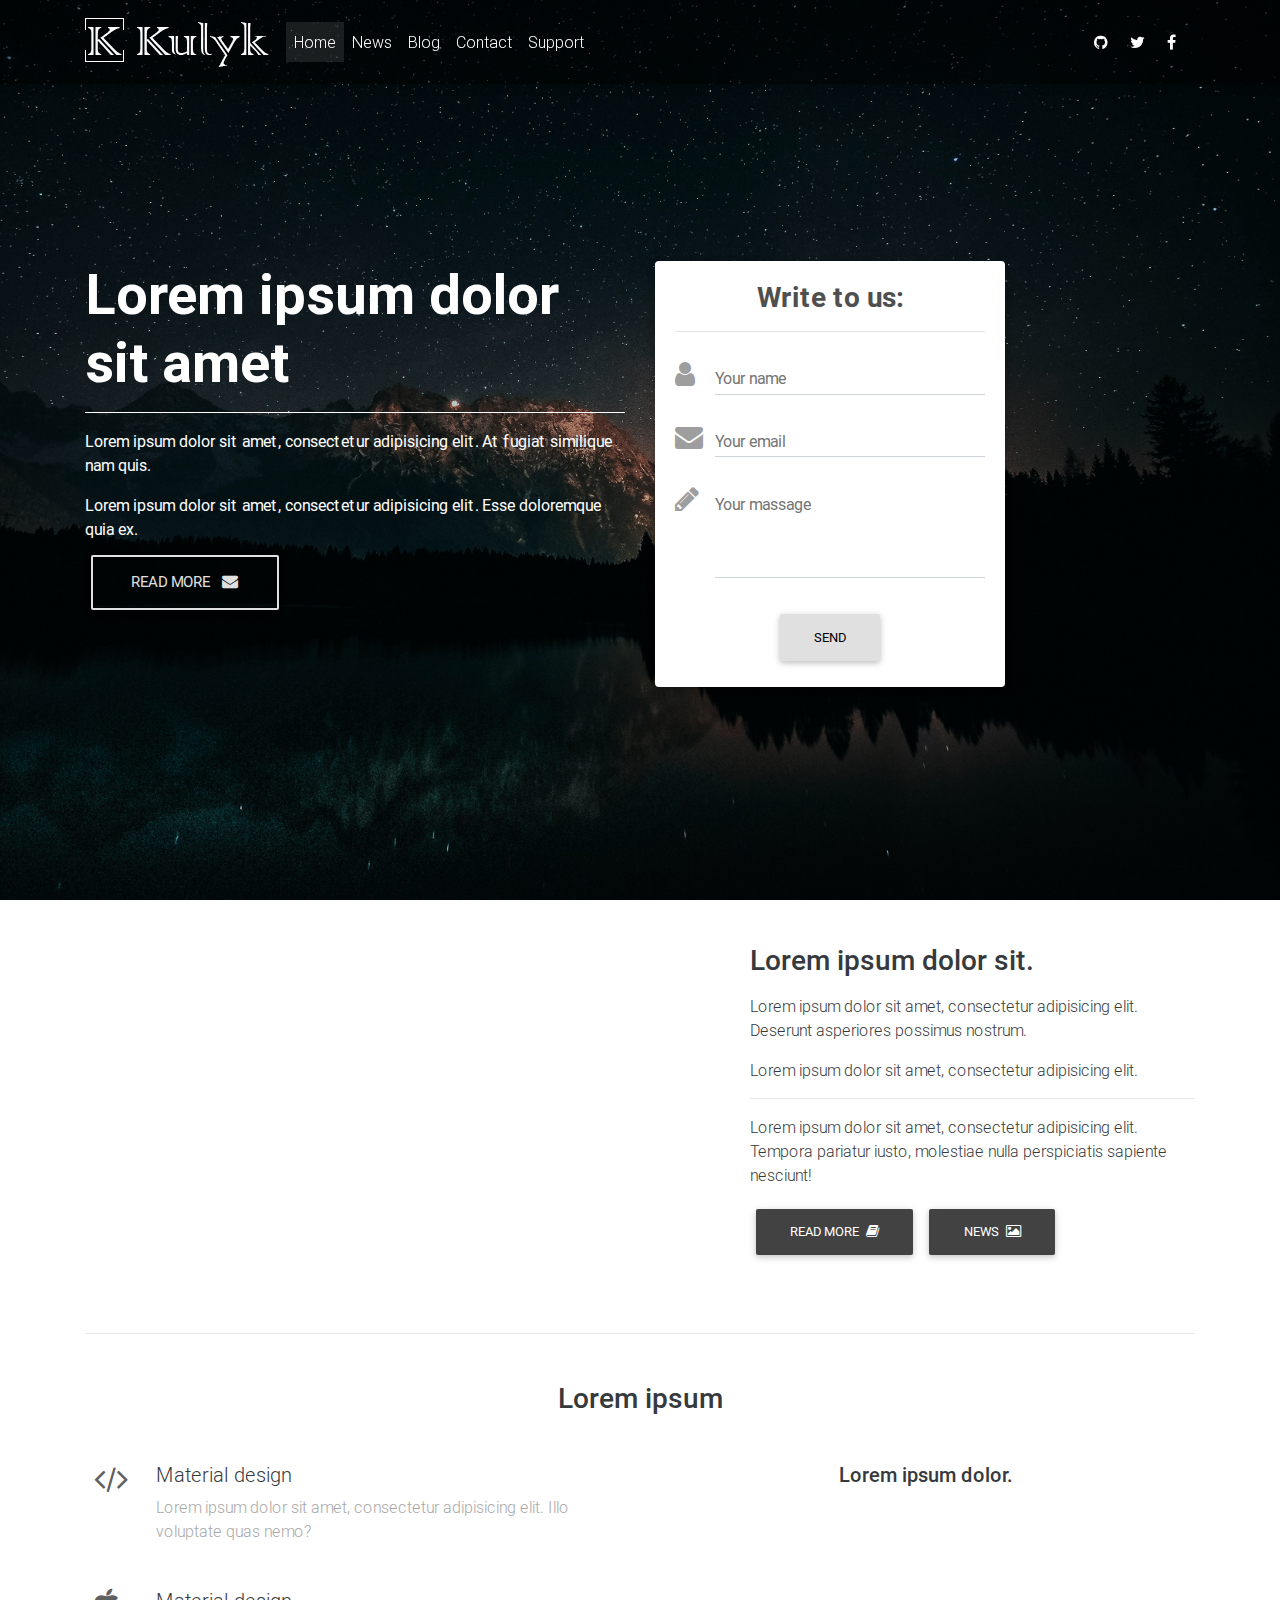
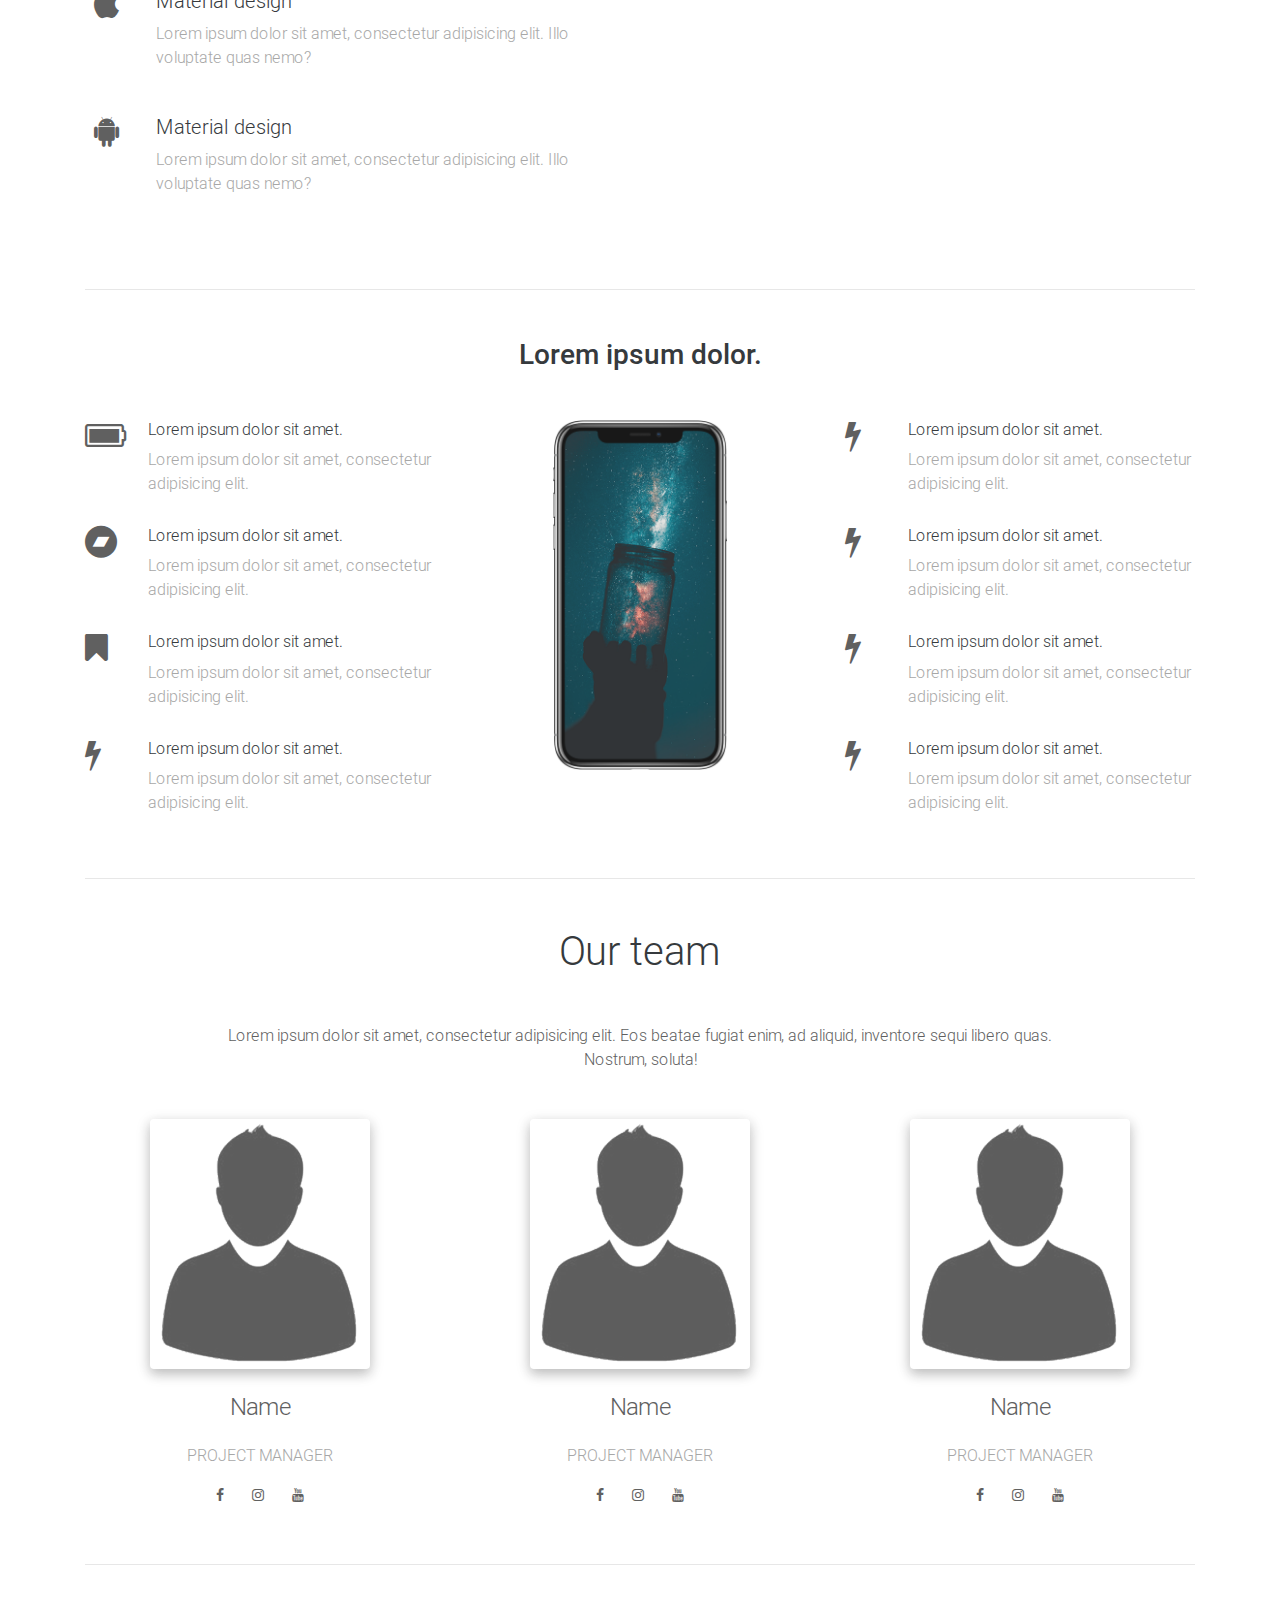
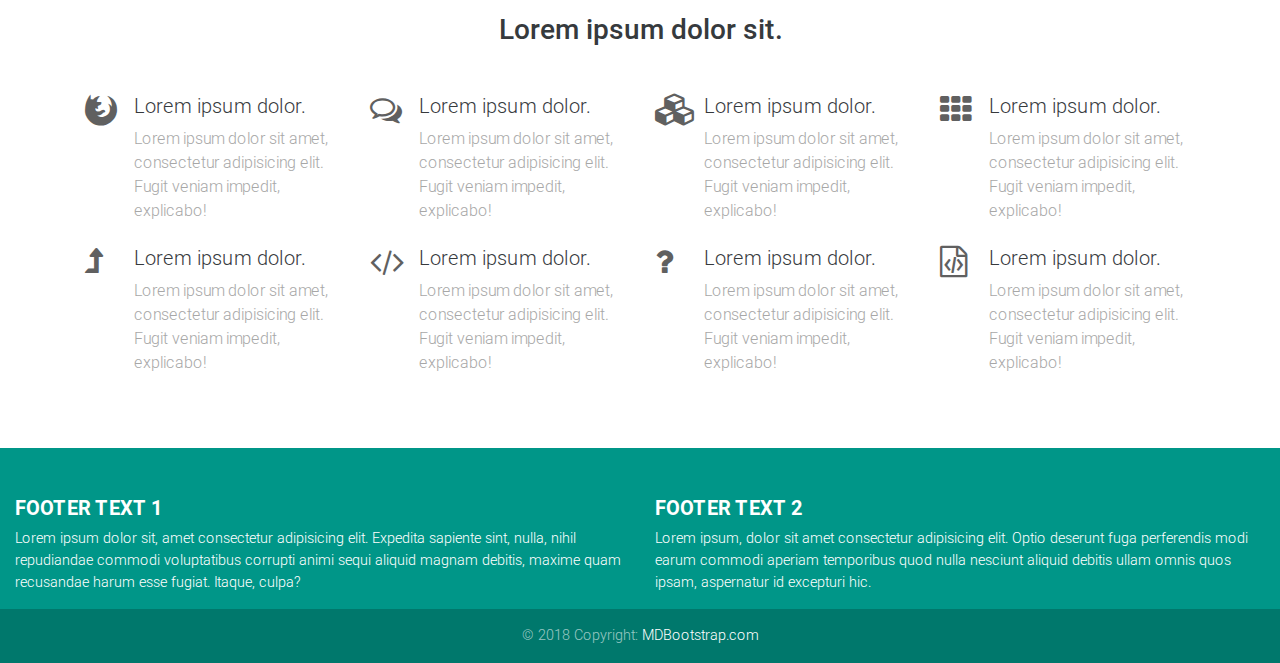
==== docs/index.html @ 8a0e6173 "Update index.html" ====
<!DOCTYPE html>
<html lang="en">

<head>
    <meta charset="utf-8">
    <meta name="viewport" content="width=device-width, initial-scale=1, shrink-to-fit=no">
    <meta http-equiv="x-ua-compatible" content="ie=edge">
    <title>Material Design Bootstrap</title>
    <!-- Font Awesome -->
    <link rel="stylesheet" href="https://maxcdn.bootstrapcdn.com/font-awesome/4.7.0/css/font-awesome.min.css">
    <!-- Bootstrap core CSS -->
    <link href="css/bootstrap.min.css" rel="stylesheet">
    <!-- Material Design Bootstrap -->
    <link href="css/mdb.min.css" rel="stylesheet">
    <!-- Your custom styles (optional) -->
    <link href="css/style.css" rel="stylesheet">
</head>

<body>


<header>
    <nav class="navbar fixed-top navbar-expand-lg navbar-dark scrolling-navbar">
        <div class="container">
            <a href="" class="navbar-brand"><img src="img/kulyksmoll-while.png" alt=""></a>
            <button class="navbar-toggler" type="button" data-toggle="collapse" data-target="#navbarContent"
                    aria-controls="navbarContent" aria-expanded="false" aria-label="Toggle navigation">

                <span class="navbar-toggler-icon"></span>
            </button>

            <div class="collapse navbar-collapse" id="navbarContent">
                <ul class="navbar-nav mr-auto">
                    <li class="nav-item active">
                        <a class="nav-link">Home</a>
                    </li>
                    <li class="nav-item">
                        <a class="nav-link">News</a>
                    </li>
                    <li class="nav-item">
                        <a class="nav-link">Blog</a>
                    </li>
                    <li class="nav-item">
                        <a class="nav-link">Contact</a>
                    </li>
                    <li class="nav-item">
                        <a class="nav-link">Support</a>
                    </li>
                </ul>

                <ul class="navbar-nav nav-flex-icons">
                    <li class="nav-item">
                        <a class="nav-link">
                            <i class="fa fa-github"></i>
                        </a>
                    </li>
                    <li class="nav-item">
                        <a class="nav-link">
                            <i class="fa fa-twitter"></i>
                        </a>
                    </li>
                    <li class="nav-item">
                        <a class="nav-link">
                            <i class="fa fa-facebook mr-2"></i>
                        </a>
                    </li>
                </ul>
            </div>
        </div>
    </nav>

    <div class="view full-page-intro">
        <div class="mask  rgba-black-slight d-flex align-items-center justify-content-center h-100">
            <div class="container">
                <div class="row fadeIn row mt-5">
                    <div class="col-md-6 mb-6 white-text text-center text-md-left ">
                        <h1 class="display-4 font-weight-bold">Lorem ipsum dolor sit amet</h1>
                        <hr class="hr-light">
                        <p><strong>Lorem ipsum dolor sit amet, consectetur adipisicing elit. At fugiat similique nam
                            quis.</strong></p>
                        <p class="mb-2 d-none d-md-block">
                            <strong>Lorem ipsum dolor sit amet, consectetur adipisicing elit. Esse doloremque quia
                                ex.</strong>
                        </p>
                        <a class="btn btn-outline-light btn-lg">Read More <i class="fa fa-envelope ml-2"></i></a>
                    </div>
                        <div class="col-md-6 col-xl-4 mb-6">
                            <div class="card">
                                <div class="card-body">
                                    <form>
                                        <h3 class="dark-grey-text text-center"><strong>Write to us:</strong></h3>
                                        <hr>
                                        <div class="md-form">
                                            <i class="fa fa-user prefix grey-text"></i>
                                            <input type="text" class="form-control" id="form3">
                                            <label for="form3">Your name</label>
                                        </div>
                                        <div class="md-form">
                                            <i class="fa fa-envelope prefix grey-text"></i>
                                            <input type="text" class="form-control" id="form2">
                                            <label for="form2">Your email</label>
                                        </div>
                                        <div class="md-form">
                                            <i class="fa fa-pencil prefix grey-text"></i>
                                            <textarea type="text" class="md-textarea" id="form1"></textarea>
                                            <label for="form1">Your massage</label>
                                        </div>
                                        <div class="text-center">
                                            <button class="btn btn-light btm-md">Send</button>
                                        </div>
                                    </form>
                                </div>
                            </div>
                       </div>                  
                </div>
            </div>
        </div>
    </div>
</header>
<div class="header-pading"></div>
<main>
    <div class="container">
        <section class="mt-8 pt-4 wow fadeIn ">
            <div class="row">
                <div class="col-md-7 mb-4">
                    <img src="img/1.jpg" alt="" class="img-fluid z-depth-1-half">
                </div>

                <div class="col-md-5 mb-4">
                    <h3 class="h3 mb-3">Lorem ipsum dolor sit.</h3>
                    <p>Lorem ipsum dolor sit amet, consectetur adipisicing elit. Deserunt asperiores possimus
                        nostrum.</p>
                    <p>Lorem ipsum dolor sit amet, consectetur adipisicing elit.</p>
                    <hr>
                    <p>Lorem ipsum dolor sit amet, consectetur adipisicing elit. Tempora pariatur iusto, molestiae nulla
                        perspiciatis sapiente nesciunt!</p>
                    <a href="" class="btn btn-elegant btm-md">Read more <i class="fa fa-book ml-1"></i></a>
                    <a href="" class="btn btn-elegant btm-md">News <i class="fa fa-image ml-1"></i></a></div>
            </div>
        </section>
        <hr class="my-5">
        <sections>
            <h3 class="h3 text-center mb-5 ">Lorem ipsum</h3>
            <div class="row wow radeIn">
                <div class="col-lg-6 col-md-12 px-4">
                    <div class="row">
                        <div class="col-1 mr-3">
                            <i class="fa fa-code fa-2x dark-grey-text"></i>
                        </div>
                        <div class="col-10">
                            <h5 class="feature-title">Material design</h5>
                            <p class="grey-text">Lorem ipsum dolor sit amet, consectetur adipisicing elit. Illo
                                voluptate quas nemo?</p>
                        </div>
                    </div>
                    <div id="m-design"></div>
                    <div class="row">
                        <div class="col-1 mr-3">
                            <i class="fa fa-apple fa-2x dark-grey-text"></i>
                        </div>
                        <div class="col-10">
                            <h5 class="feature-title">Material design</h5>
                            <p class="grey-text">Lorem ipsum dolor sit amet, consectetur adipisicing elit. Illo
                                voluptate quas nemo?</p>
                        </div>
                    </div>
                    <div id="m-design"></div>
                    <div class="row">
                        <div class="col-1 mr-3">
                            <i class="fa fa-android fa-2x dark-grey-text"></i>
                        </div>
                        <div class="col-10">
                            <h5 class="feature-title">Material design</h5>
                            <p class="grey-text">Lorem ipsum dolor sit amet, consectetur adipisicing elit. Illo
                                voluptate quas nemo?</p>
                        </div>
                    </div>
                    <div id="m-design"></div>
                </div>
                <div class="col-lg-6 col-md-12">
                    <p class="h5 text-center mb-4">Lorem ipsum dolor.</p>
                    <div class="embed-responsive embed-responsive-16by9">
                        <iframe src="https://www.youtube.com/watch?v=WXbqs9IfR5Y" frameborder="0"
                                class="embed-responsive-item" allowfullscreen></iframe>
                    </div>
                </div>
            </div>
        </sections>
        <hr class="my-5">
        <sections>
            <h2 class="my-5 h3 text-center">Lorem ipsum dolor.</h2>
            <div class="row features-small mb-5 mt-3 wow fadeIn">
                <div class="col-md-4">
                    <div class="row">
                        <div class="col-2"><i class="fa fa-battery-full fa-2x dark-grey-text"></i></div>
                        <div class="col-10">
                            <h6 feature-title>Lorem ipsum dolor sit amet.</h6>
                            <p class="grey-text">Lorem ipsum dolor sit amet, consectetur adipisicing elit.</p>
                        </div>
                    </div>
                    <div class="heigth-15"></div>
                    <div class="row">
                        <div class="col-2"><i class="fa fa-bandcamp fa-2x dark-grey-text"></i></div>
                        <div class="col-10">
                            <h6 feature-title>Lorem ipsum dolor sit amet.</h6>
                            <p class="grey-text">Lorem ipsum dolor sit amet, consectetur adipisicing elit.</p>
                        </div>
                    </div>
                    <div class="heigth-15"></div>
                    <div class="row">
                        <div class="col-2"><i class="fa fa-bookmark fa-2x dark-grey-text"></i></div>
                        <div class="col-10">
                            <h6 feature-title>Lorem ipsum dolor sit amet.</h6>
                            <p class="grey-text">Lorem ipsum dolor sit amet, consectetur adipisicing elit.</p>
                        </div>
                    </div>
                    <div class="heigth-15"></div>
                    <div class="row">
                        <div class="col-2"><i class="fa fa-bolt fa-2x dark-grey-text"></i></div>
                        <div class="col-10">
                            <h6 feature-title>Lorem ipsum dolor sit amet.</h6>
                            <p class="grey-text">Lorem ipsum dolor sit amet, consectetur adipisicing elit.</p>
                        </div>
                    </div>
                </div>
                <div class="col-md-4 flex-center">
                    <img src="img/IPhone_X.png" alt="" class="img-fluid z-depth-0">
                </div>
                <div class="col-md-4">
                    <div class="row">
                        <div class="col-2"><i class="fa fa-bolt fa-2x dark-grey-text"></i></div>
                        <div class="col-10">
                            <h6 feature-title>Lorem ipsum dolor sit amet.</h6>
                            <p class="grey-text">Lorem ipsum dolor sit amet, consectetur adipisicing elit.</p>
                        </div>
                    </div>
                    <div class="heigth-15"></div>
                    <div class="row">
                        <div class="col-2"><i class="fa fa-bolt fa-2x dark-grey-text"></i></div>
                        <div class="col-10">
                            <h6 feature-title>Lorem ipsum dolor sit amet.</h6>
                            <p class="grey-text">Lorem ipsum dolor sit amet, consectetur adipisicing elit.</p>
                        </div>
                    </div>
                    <div class="heigth-15"></div>
                    <div class="row">
                        <div class="col-2"><i class="fa fa-bolt fa-2x dark-grey-text"></i></div>
                        <div class="col-10">
                            <h6 feature-title>Lorem ipsum dolor sit amet.</h6>
                            <p class="grey-text">Lorem ipsum dolor sit amet, consectetur adipisicing elit.</p>
                        </div>
                    </div>
                    <div class="heigth-15"></div>
                    <div class="row">
                        <div class="col-2"><i class="fa fa-bolt fa-2x dark-grey-text"></i></div>
                        <div class="col-10">
                            <h6 feature-title>Lorem ipsum dolor sit amet.</h6>
                            <p class="grey-text">Lorem ipsum dolor sit amet, consectetur adipisicing elit.</p>
                        </div>
                    </div>
                </div>
            </div>
        </sections>
        <hr class="my-5">
        <section class="team-section text-center mb-5">
            <h2 class="h1-responsive font-weigth-bold my-5">Our team</h2>
            <p class="dark-grey-text w-responsive mx-auto mb-5">Lorem ipsum dolor sit amet, consectetur adipisicing
                elit. Eos beatae fugiat enim, ad aliquid, inventore sequi libero quas. Nostrum, soluta!</p>
            <div class="row text-center">
                <div class="col-md-4">
                    <div class="avatar mx-auto">
                        <img src="img/space.png" alt="" class="rounded z-depth-1-half">
                    </div>
                    <h4 class="font-weigth-bold dark-grey-text my-4">Name</h4>
                    <h6 class="text-uppercase grey-text mb-3">Project manager</h6>
                    <a href="#" class="btn-floating btn-sm mx-1 mb-0 btb-fb dark-grey-text" type="button">
                        <i class="fa fa-facebook"></i>
                    </a>
                    <a href="#" class="btn-floating btn-sm mx-1 mb-0 btb-fb dark-grey-text" type="button">
                        <i class="fa fa-instagram"></i>
                    </a>
                    <a href="#" class="btn-floating btn-sm mx-1 mb-0 btb-fb dark-grey-text" type="button">
                        <i class="fa fa-youtube"></i>
                    </a>
                </div>
                <div class="col-md-4">
                    <div class="avatar mx-auto">
                        <img src="img/space.png" alt="" class="rounded z-depth-1-half">
                    </div>
                    <h4 class="font-weigth-bold dark-grey-text my-4">Name</h4>
                    <h6 class="text-uppercase grey-text mb-3">Project manager</h6>
                    <a href="#" class="btn-floating btn-sm mx-1 mb-0 btb-fb dark-grey-text" type="button">
                        <i class="fa fa-facebook"></i>
                    </a>
                    <a href="#" class="btn-floating btn-sm mx-1 mb-0 btb-fb dark-grey-text" type="button">
                        <i class="fa fa-instagram"></i>
                    </a>
                    <a href="#" class="btn-floating btn-sm mx-1 mb-0 btb-fb dark-grey-text" type="button">
                        <i class="fa fa-youtube"></i>
                    </a>
                </div>
                <div class="col-md-4">
                    <div class="avatar mx-auto">
                        <img src="img/space.png" alt="" class="rounded z-depth-1-half">
                    </div>
                    <h4 class="font-weigth-bold dark-grey-text my-4">Name</h4>
                    <h6 class="text-uppercase grey-text mb-3">Project manager</h6>
                    <a href="#" class="btn-floating btn-sm mx-1 mb-0 btb-fb dark-grey-text" type="button">
                        <i class="fa fa-facebook"></i>
                    </a>
                    <a href="#" class="btn-floating btn-sm mx-1 mb-0 btb-fb dark-grey-text" type="button">
                        <i class="fa fa-instagram"></i>
                    </a>
                    <a href="#" class="btn-floating btn-sm mx-1 mb-0 btb-fb dark-grey-text" type="button">
                        <i class="fa fa-youtube"></i>
                    </a>
                </div>
            </div>
        </section>
        <hr class="my-5">
        <section>
            <h2 class="my-5 h3 text-center">Lorem ipsum dolor sit.</h2>
            <div class="row features-small mt-5 wow fadeIn">
                <div class="col-xl-3 col-lg-6">
                    <div class="row">
                        <div class="col-2">
                            <i class="fa fa-firefox fa-2x mb-1 dark-grey-text"></i>
                        </div>
                        <div class="col-10 mb-2 pl-3">
                            <h5 class="features-title font-bold mb-1">Lorem ipsum dolor.</h5>
                            <p class="grey-text mt-2">Lorem ipsum dolor sit amet, consectetur adipisicing elit. Fugit
                                veniam impedit, explicabo!</p>
                        </div>
                    </div>
                </div>
                <div class="col-xl-3 col-lg-6">
                    <div class="row">
                        <div class="col-2">
                            <i class="fa fa-comments-o fa-2x mb-1 dark-grey-text"></i>
                        </div>
                        <div class="col-10 mb-2 pl-3">
                            <h5 class="features-title font-bold mb-1">Lorem ipsum dolor.</h5>
                            <p class="grey-text mt-2">Lorem ipsum dolor sit amet, consectetur adipisicing elit. Fugit
                                veniam impedit, explicabo!</p>
                        </div>
                    </div>
                </div>
                <div class="col-xl-3 col-lg-6">
                    <div class="row">
                        <div class="col-2">
                            <i class="fa fa-cubes fa-2x mb-1 dark-grey-text"></i>
                        </div>
                        <div class="col-10 mb-2 pl-3">
                            <h5 class="features-title font-bold mb-1">Lorem ipsum dolor.</h5>
                            <p class="grey-text mt-2">Lorem ipsum dolor sit amet, consectetur adipisicing elit. Fugit
                                veniam impedit, explicabo!</p>
                        </div>
                    </div>
                </div>
                <div class="col-xl-3 col-lg-6">
                    <div class="row">
                        <div class="col-2">
                            <i class="fa fa-th fa-2x mb-1 dark-grey-text"></i>
                        </div>
                        <div class="col-10 mb-2 pl-3">
                            <h5 class="features-title font-bold mb-1">Lorem ipsum dolor.</h5>
                            <p class="grey-text mt-2">Lorem ipsum dolor sit amet, consectetur adipisicing elit. Fugit
                                veniam impedit, explicabo!</p>
                        </div>
                    </div>
                </div>
                <div class="col-xl-3 col-lg-6">
                    <div class="row">
                        <div class="col-2">
                            <i class="fa fa-level-up fa-2x mb-1 dark-grey-text"></i>
                        </div>
                        <div class="col-10 mb-2 pl-3">
                            <h5 class="features-title font-bold mb-1">Lorem ipsum dolor.</h5>
                            <p class="grey-text mt-2">Lorem ipsum dolor sit amet, consectetur adipisicing elit. Fugit
                                veniam impedit, explicabo!</p>
                        </div>
                    </div>
                </div>
                <div class="col-xl-3 col-lg-6">
                    <div class="row">
                        <div class="col-2">
                            <i class="fa fa-code fa-2x mb-1 dark-grey-text"></i>
                        </div>
                        <div class="col-10 mb-2 pl-3">
                            <h5 class="features-title font-bold mb-1">Lorem ipsum dolor.</h5>
                            <p class="grey-text mt-2">Lorem ipsum dolor sit amet, consectetur adipisicing elit. Fugit
                                veniam impedit, explicabo!</p>
                        </div>
                    </div>
                </div>
                <div class="col-xl-3 col-lg-6">
                    <div class="row">
                        <div class="col-2">
                            <i class="fa fa-question fa-2x mb-1 dark-grey-text"></i>
                        </div>
                        <div class="col-10 mb-2 pl-3">
                            <h5 class="features-title font-bold mb-1">Lorem ipsum dolor.</h5>
                            <p class="grey-text mt-2">Lorem ipsum dolor sit amet, consectetur adipisicing elit. Fugit
                                veniam impedit, explicabo!</p>
                        </div>
                    </div>
                </div>
                <div class="col-xl-3 col-lg-6">
                    <div class="row">
                        <div class="col-2">
                            <i class="fa fa-file-code-o fa-2x mb-1 dark-grey-text"></i>
                        </div>
                        <div class="col-10 mb-2 pl-3">
                            <h5 class="features-title font-bold mb-1">Lorem ipsum dolor.</h5>
                            <p class="grey-text mt-2">Lorem ipsum dolor sit amet, consectetur adipisicing elit. Fugit
                                veniam impedit, explicabo!</p>
                        </div>
                    </div>
                </div>
            </div>
        </section>
    </div>
</main>
   
<footer class="page-footer font-small teal pt-4">
    <section class="mt-8 pt-4 wow fadeIn ">
    <div class="container-fluid text-center text-md-left">

      <!-- Grid row -->
      <div class="row">

        <!-- Grid column -->
        <div class="col-md-6 mt-md-0 mt-3">

          <!-- Content -->
          <h5 class="text-uppercase font-weight-bold">Footer text 1</h5>
          <p>Lorem ipsum dolor sit, amet consectetur adipisicing elit. Expedita sapiente sint, nulla, nihil repudiandae commodi voluptatibus corrupti animi sequi aliquid magnam debitis, maxime quam recusandae harum esse fugiat. Itaque, culpa?</p>

        </div>
        <!-- Grid column -->

        <hr class="clearfix w-100 d-md-none pb-3">

        <!-- Grid column -->
        <div class="col-md-6 mb-md-0 mb-3">

          <!-- Content -->
          <h5 class="text-uppercase font-weight-bold">Footer text 2</h5>
          <p>Lorem ipsum, dolor sit amet consectetur adipisicing elit. Optio deserunt fuga perferendis modi earum commodi aperiam temporibus quod nulla nesciunt aliquid debitis ullam omnis quos ipsam, aspernatur id excepturi hic.</p>

        </div>
        <!-- Grid column -->

      </div>
      <!-- Grid row -->

    </div>
    <!-- Footer Text -->

    <!-- Copyright -->
    <div class="footer-copyright text-center py-3">© 2018 Copyright:
      <a href="https://mdbootstrap.com/bootstrap-tutorial/"> MDBootstrap.com</a>
    </div>
    <!-- Copyright -->
    </section>
  </footer>
  <!-- Footer -->
    

<!-- SCRIPTS -->
<!-- JQuery -->
<script type="text/javascript" src="js/jquery-3.3.1.min.js"></script>
<!-- Bootstrap tooltips -->
<script type="text/javascript" src="js/popper.min.js"></script>
<!-- Bootstrap core JavaScript -->
<script type="text/javascript" src="js/bootstrap.min.js"></script>
<!-- MDB core JavaScript -->
<script type="text/javascript" src="js/mdb.min.js"></script>
</body>

</html>
---- docs/css/style.css ----
html,
body,
header,
.view {
	height: 100%;
	background: url(../img/bg.jpg) no-repeat center center fixed;
	background-size: cover;
}

main .container {
	background-color: white;
	opacity: 0.9;
	padding-top: 20px;
	padding-bottom: 50px;
}

.img-fluid {
	height: 350px;
}

#m-design {
	margin-bottom: 30px;
}


.navbar {
	background-color: rgba(0, 0, 0, 0.5);
}

.top-nav-collapse {
	background-color: rgba(0, 0, 0, 0.9);
}


@media(max-width: 768px) {

	html,
	body,
	header,
	.view {
		height: 100%;
	}
	
	.full-page-intro {
		height: 1000px;
	}
	
	.header-pading{
		margin-bottom: 250px;
	}
}


.page-footer {
	background-color: rgba(0, 0, 0, 1);
}

.heigth-15{
	height: 15px;
}

.avatar img{
	width: 220px;
	height: 250px;
}
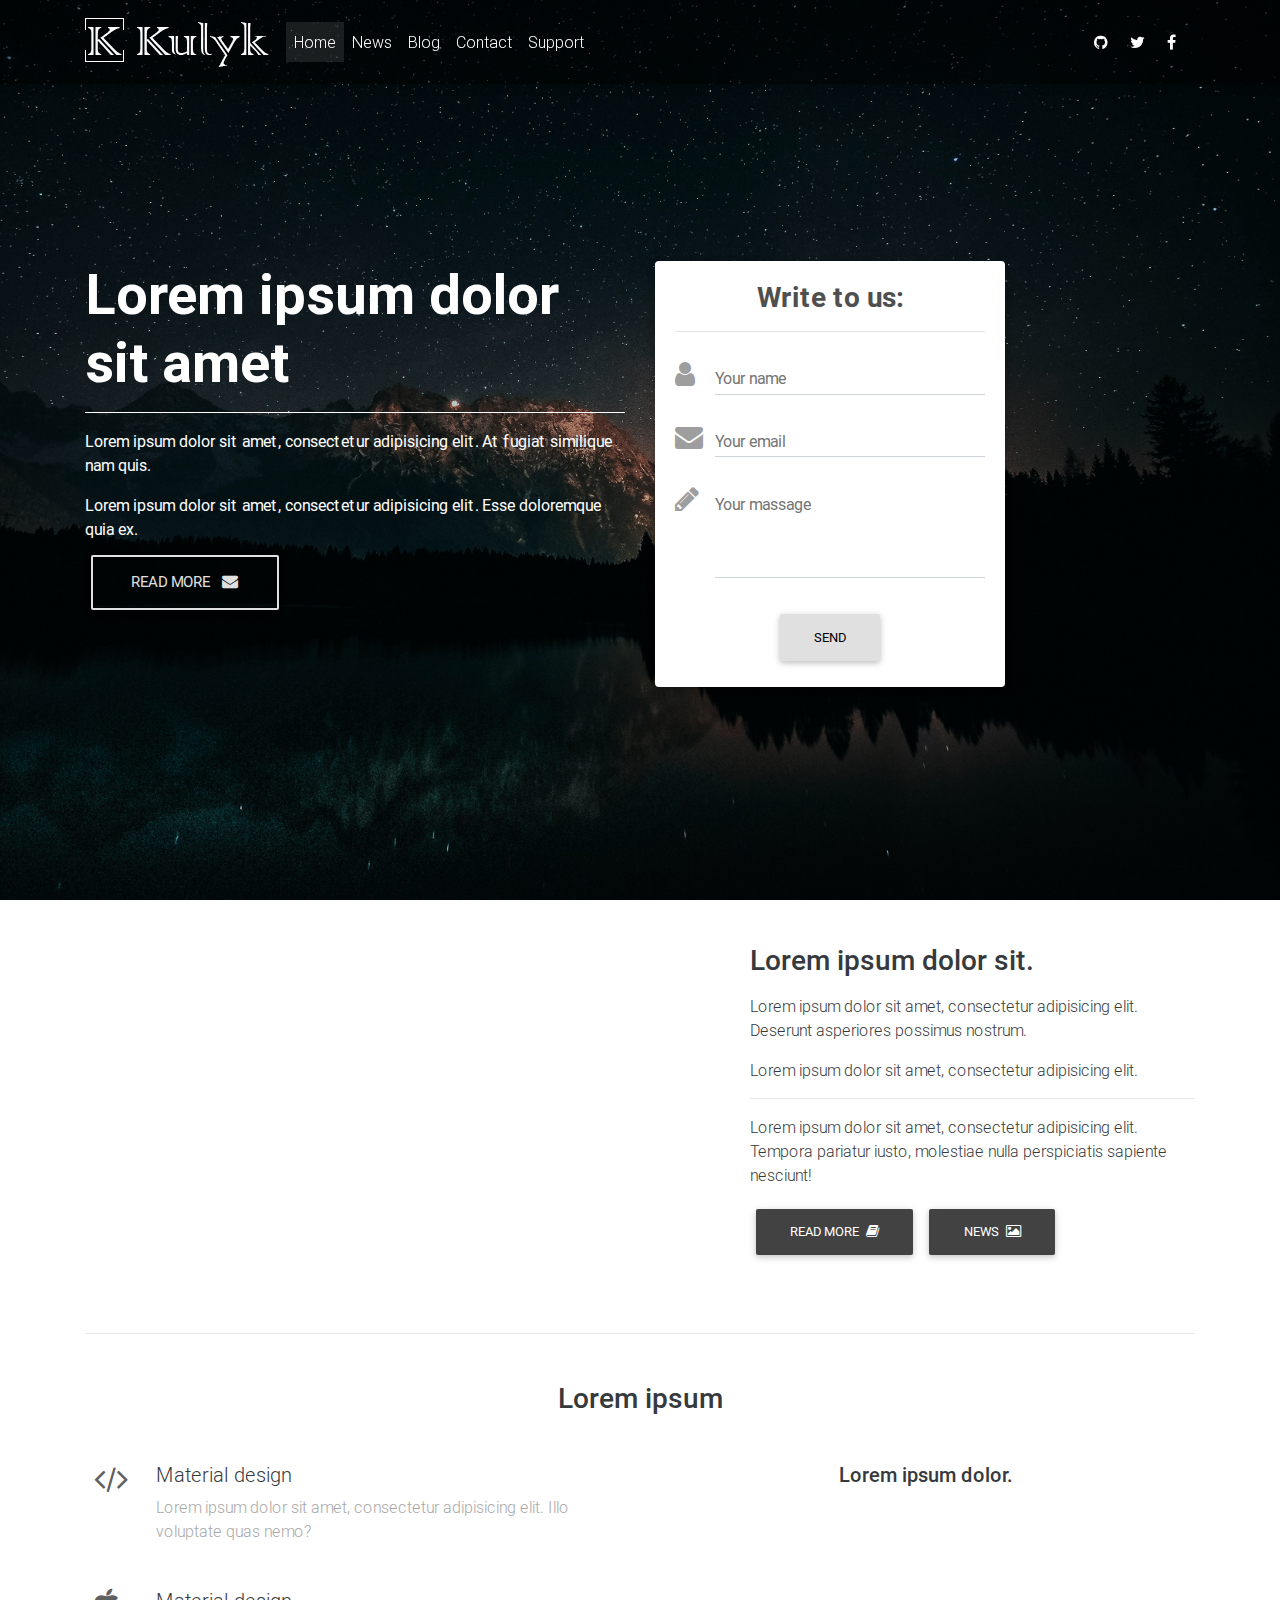
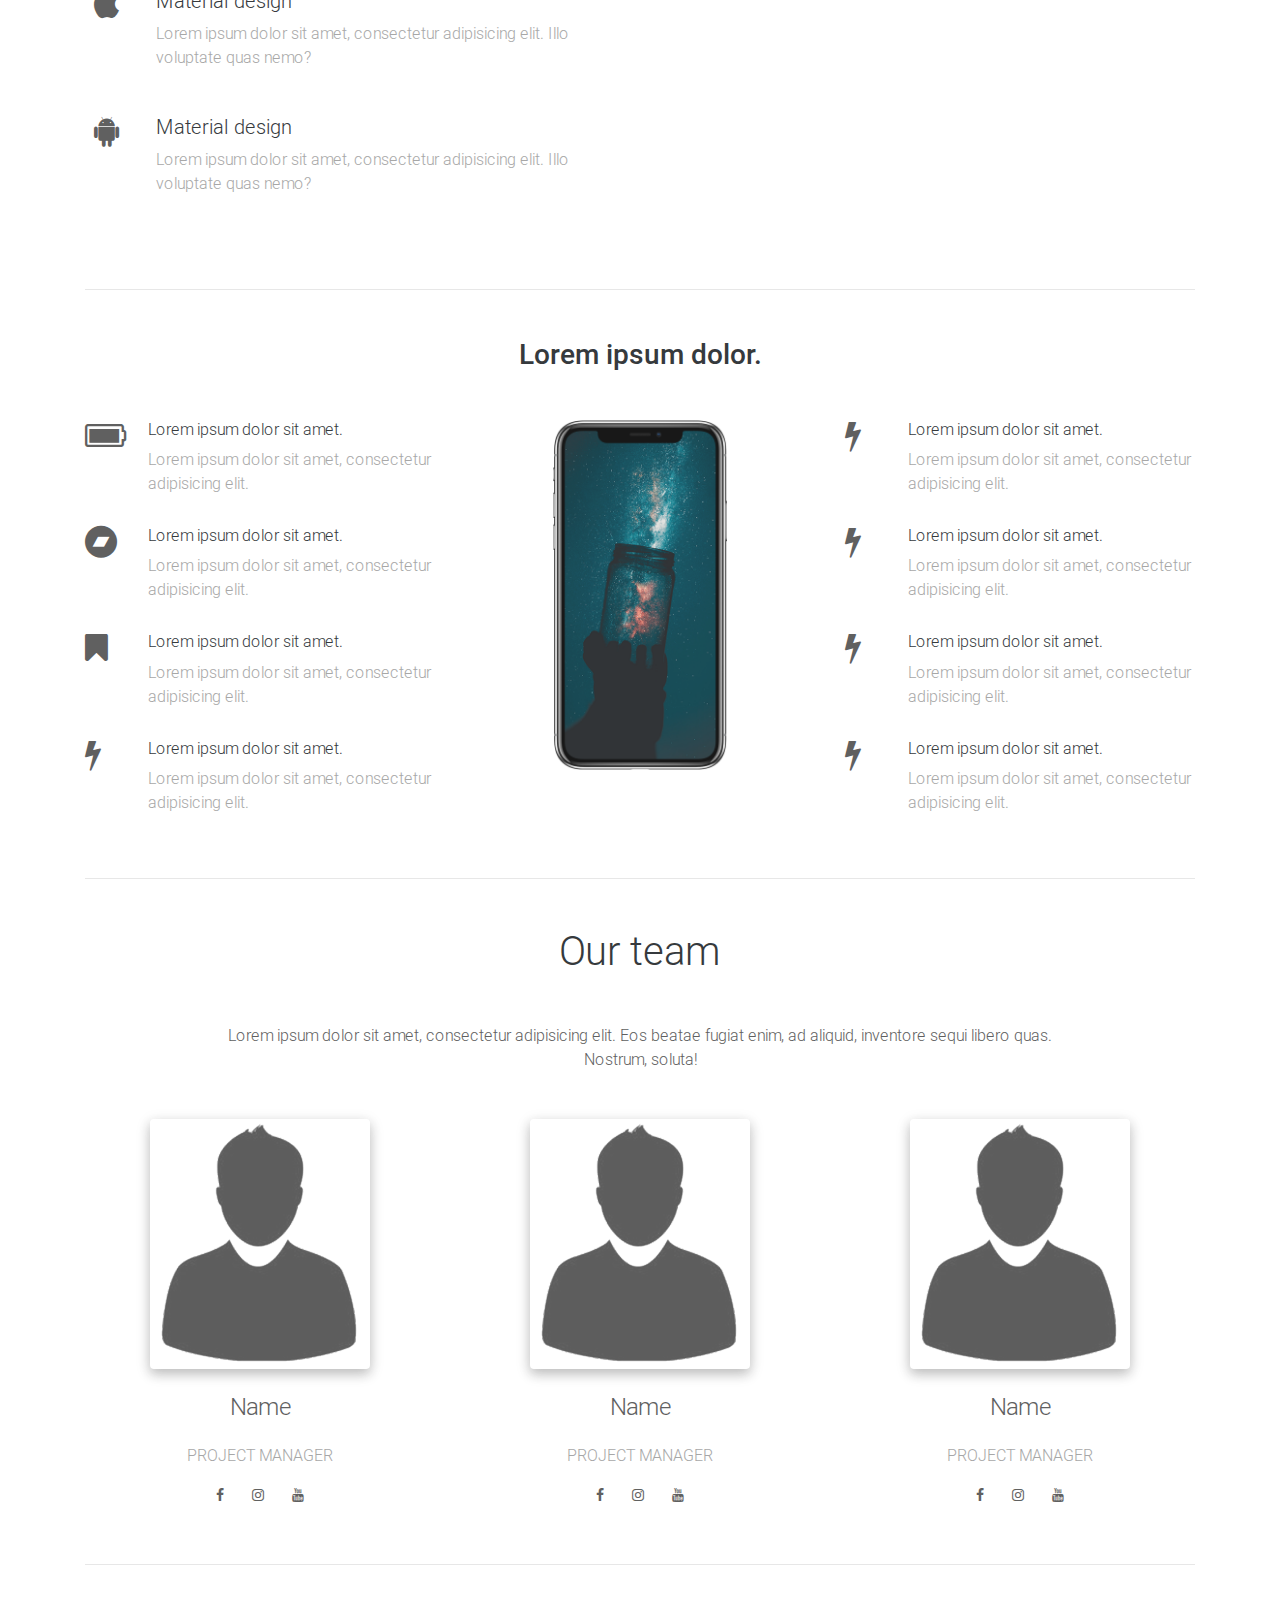
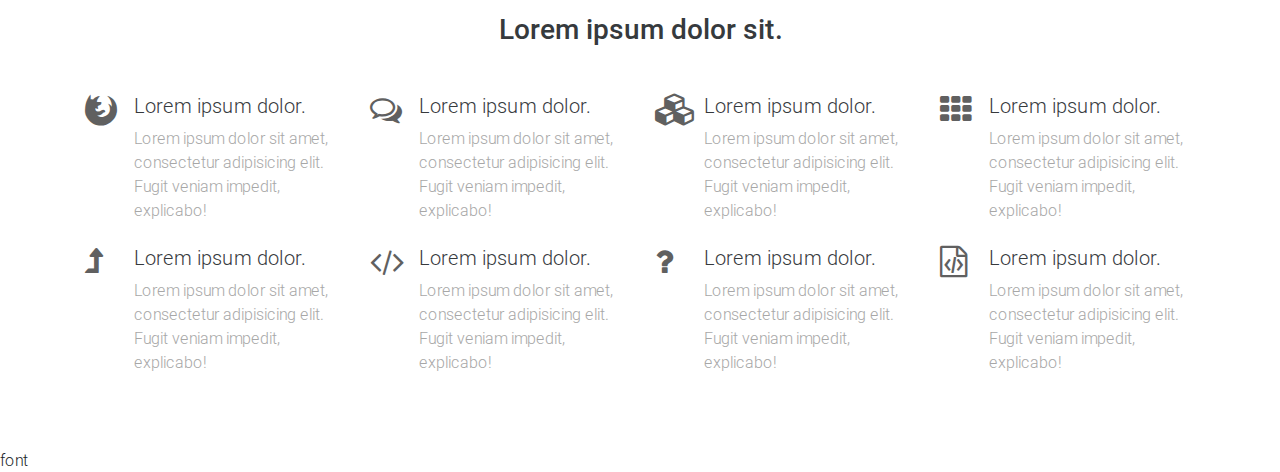
==== commit 0f14d867: "Update index.html" ====
--- a/docs/index.html
+++ b/docs/index.html
@@ -422,49 +422,7 @@
     </div>
 </main>
    
-<footer class="page-footer font-small teal pt-4">
-    <section class="mt-8 pt-4 wow fadeIn ">
-    <div class="container-fluid text-center text-md-left">
-
-      <!-- Grid row -->
-      <div class="row">
-
-        <!-- Grid column -->
-        <div class="col-md-6 mt-md-0 mt-3">
-
-          <!-- Content -->
-          <h5 class="text-uppercase font-weight-bold">Footer text 1</h5>
-          <p>Lorem ipsum dolor sit, amet consectetur adipisicing elit. Expedita sapiente sint, nulla, nihil repudiandae commodi voluptatibus corrupti animi sequi aliquid magnam debitis, maxime quam recusandae harum esse fugiat. Itaque, culpa?</p>
-
-        </div>
-        <!-- Grid column -->
-
-        <hr class="clearfix w-100 d-md-none pb-3">
-
-        <!-- Grid column -->
-        <div class="col-md-6 mb-md-0 mb-3">
-
-          <!-- Content -->
-          <h5 class="text-uppercase font-weight-bold">Footer text 2</h5>
-          <p>Lorem ipsum, dolor sit amet consectetur adipisicing elit. Optio deserunt fuga perferendis modi earum commodi aperiam temporibus quod nulla nesciunt aliquid debitis ullam omnis quos ipsam, aspernatur id excepturi hic.</p>
-
-        </div>
-        <!-- Grid column -->
-
-      </div>
-      <!-- Grid row -->
-
-    </div>
-    <!-- Footer Text -->
-
-    <!-- Copyright -->
-    <div class="footer-copyright text-center py-3">© 2018 Copyright:
-      <a href="https://mdbootstrap.com/bootstrap-tutorial/"> MDBootstrap.com</a>
-    </div>
-    <!-- Copyright -->
-    </section>
-  </footer>
-  <!-- Footer -->
+font
     
 
 <!-- SCRIPTS -->
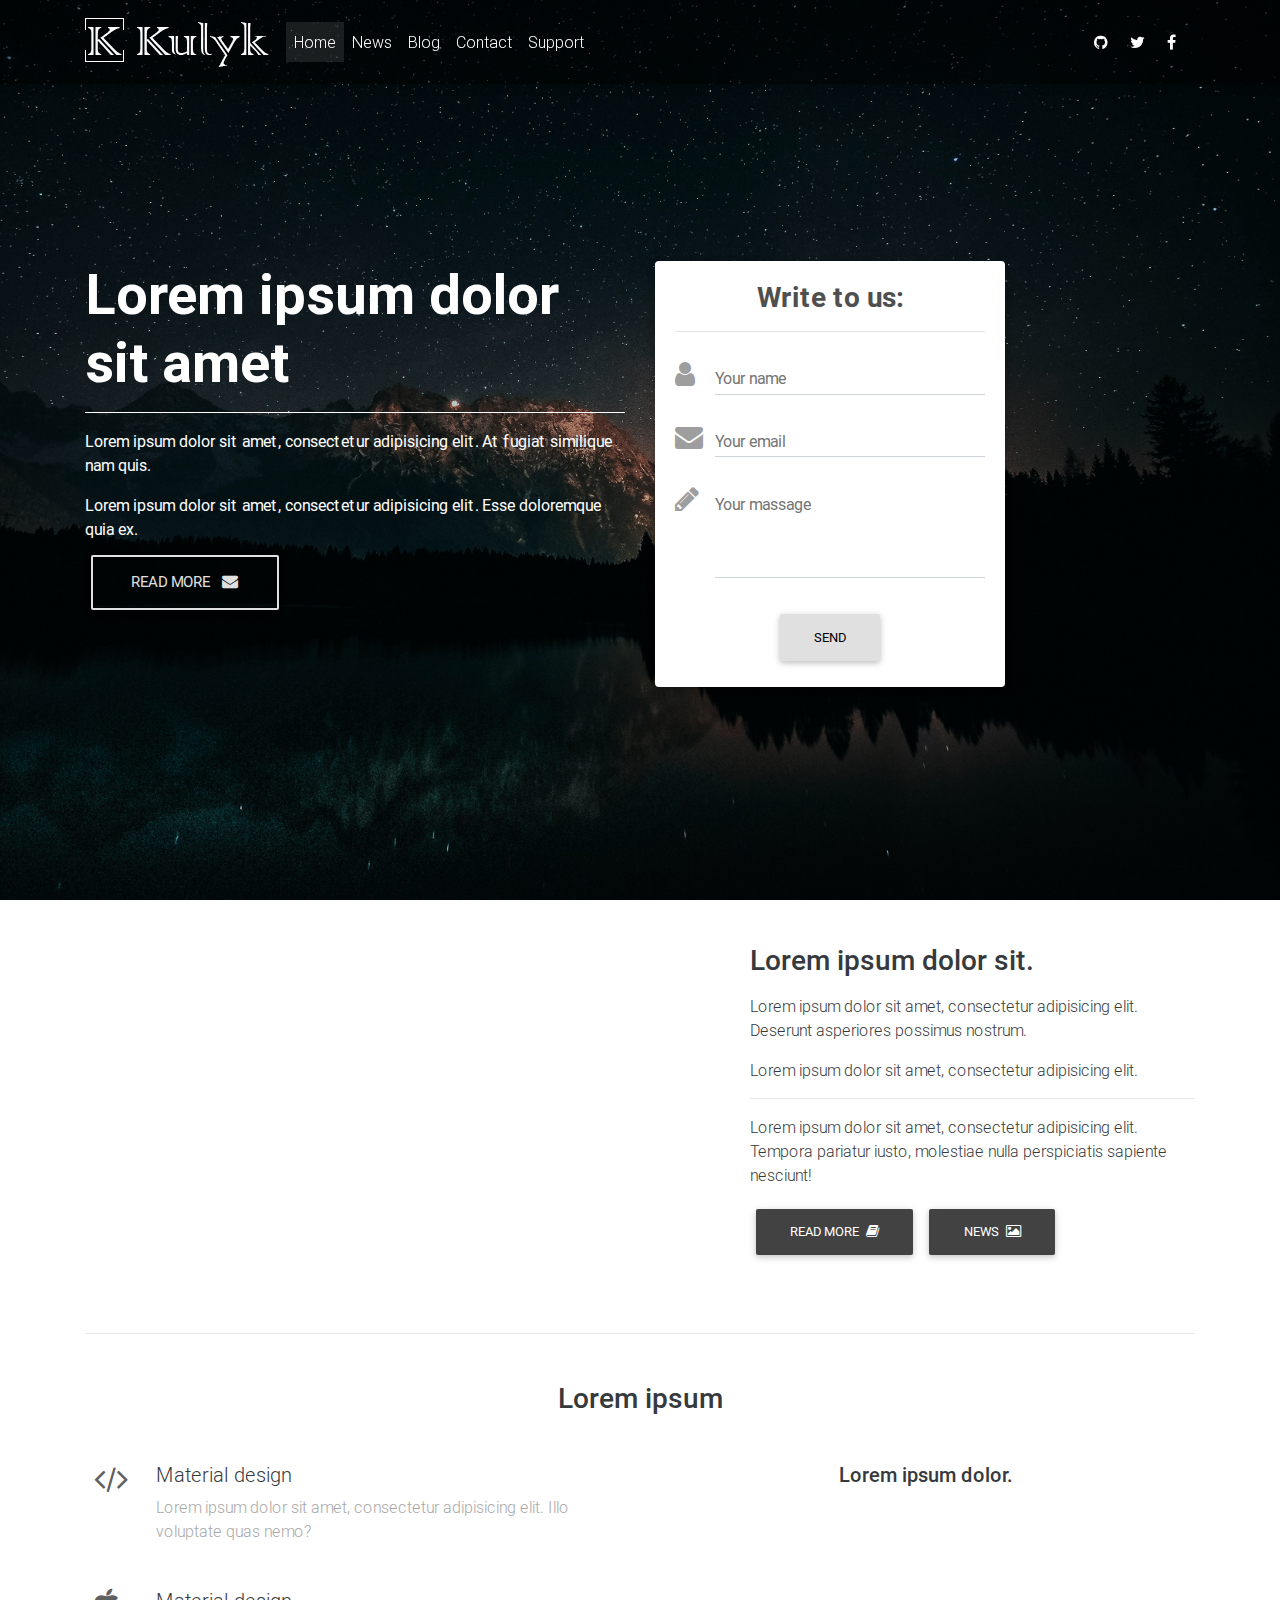
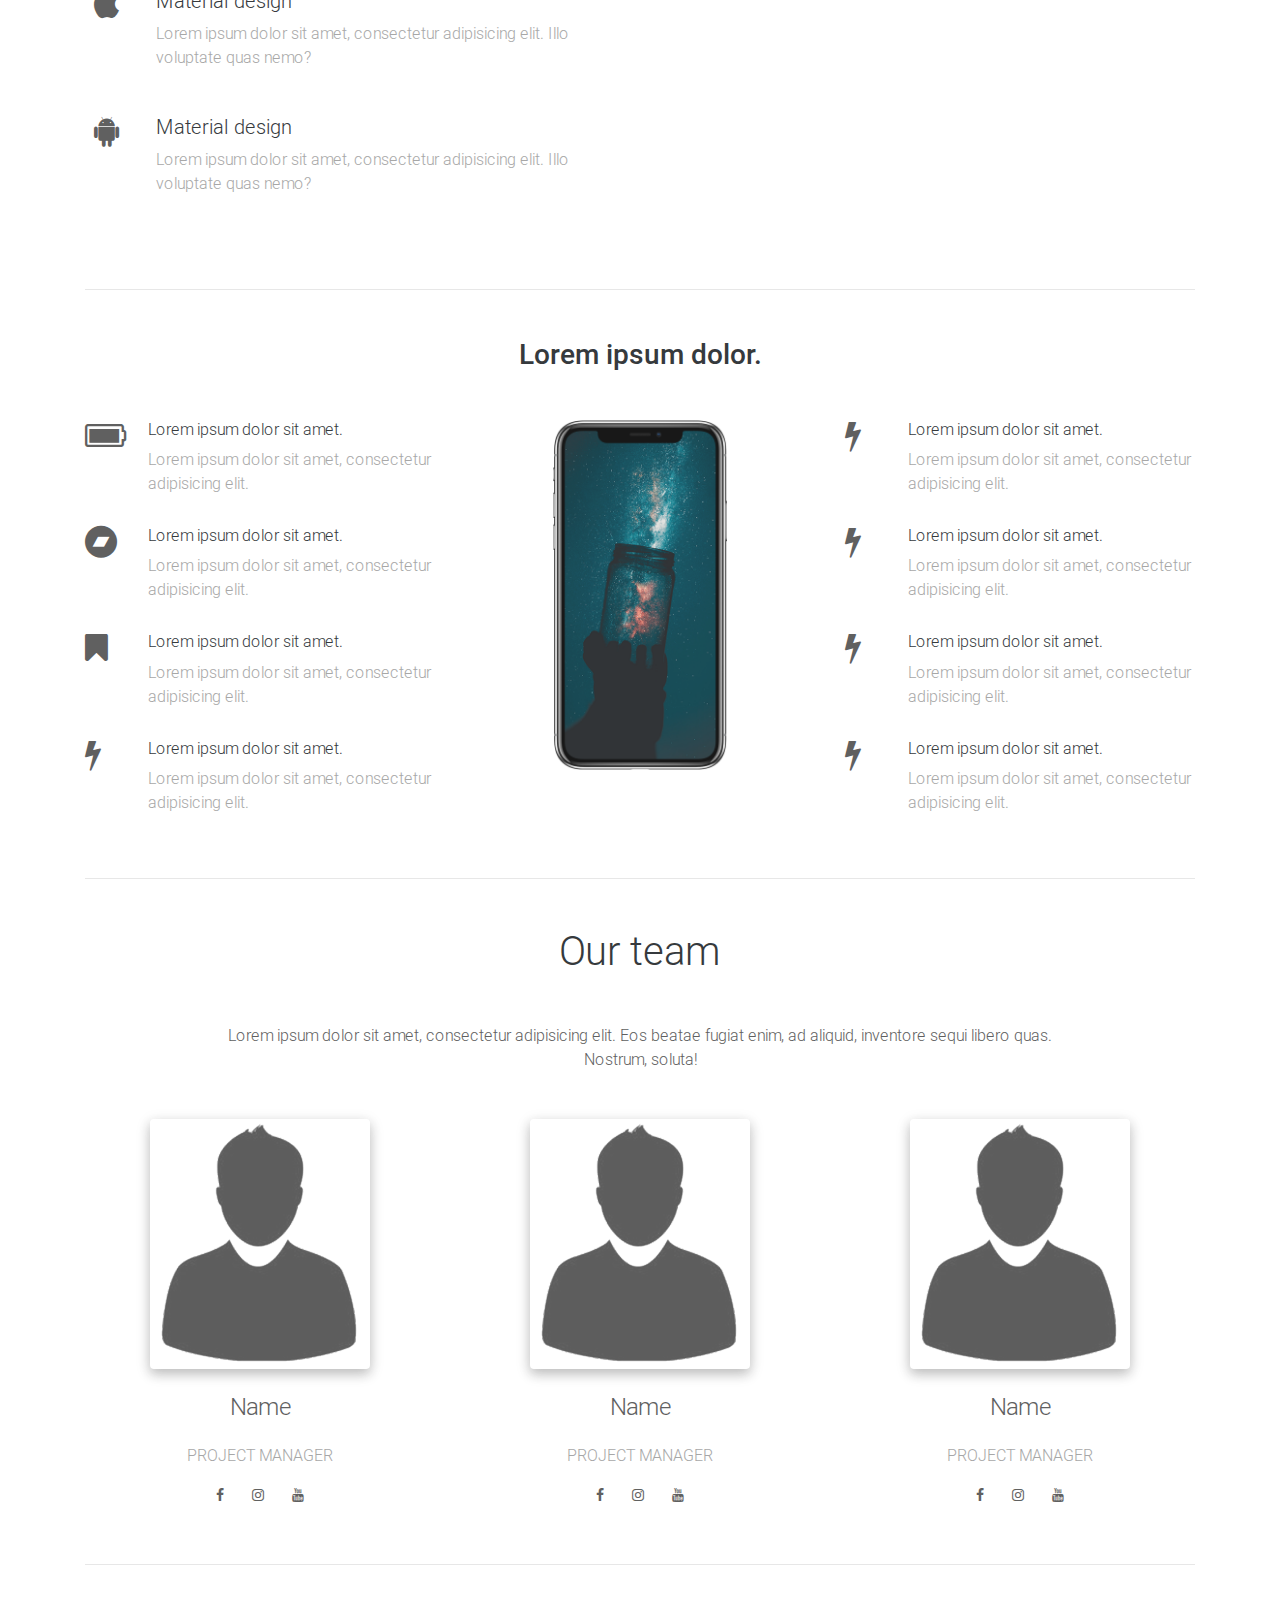
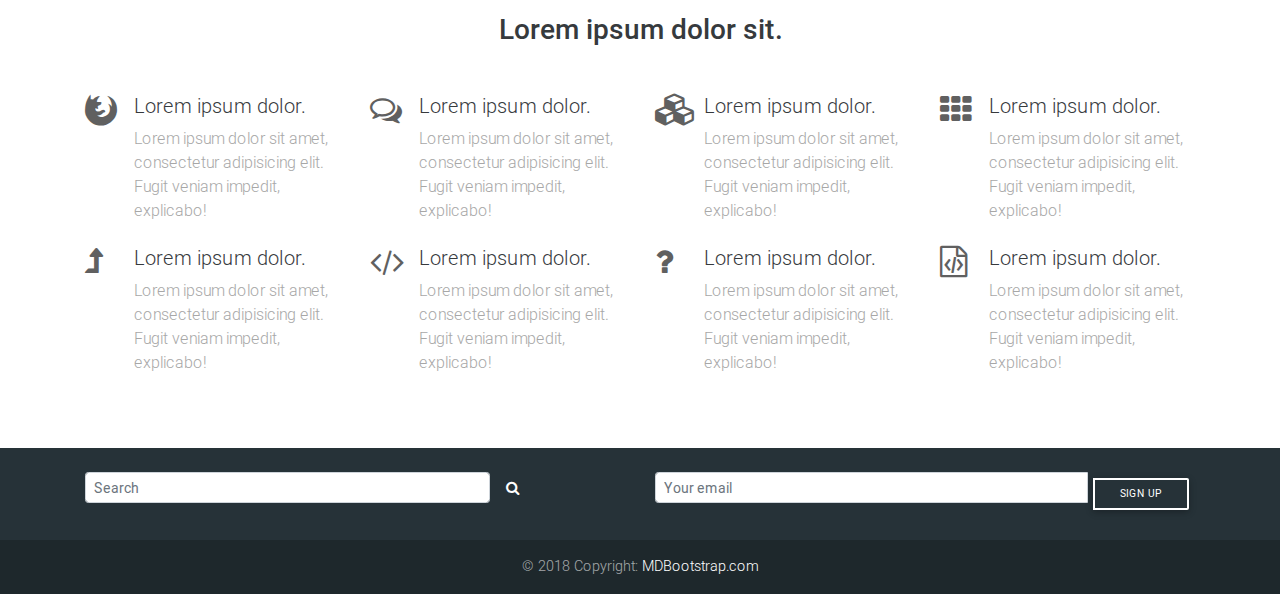
==== commit 69ef99cf: "Update index.html" ====
--- a/docs/index.html
+++ b/docs/index.html
@@ -422,7 +422,55 @@
     </div>
 </main>
    
-font
+<!-- Footer -->
+<footer class="page-footer font-small special-color-dark pt-4">
+
+    <!-- Footer Elements -->
+    <div class="container">
+
+      <!--Grid row-->
+      <div class="row">
+
+        <!--Grid column-->
+        <div class="col-md-6 mb-4">
+
+          <!-- Form -->
+          <form class="form-inline">
+            <input class="form-control form-control-sm mr-3 w-75" type="text" placeholder="Search" aria-label="Search">
+            <i class="fa fa-search" aria-hidden="true"></i>
+          </form>
+          <!-- Form -->
+
+        </div>
+        <!--Grid column-->
+
+        <!--Grid column-->
+        <div class="col-md-6 mb-4">
+
+          <form class="input-group">
+            <input type="text" class="form-control form-control-sm" placeholder="Your email" aria-label="Your email" aria-describedby="basic-addon2">
+            <div class="input-group-append">
+              <button class="btn btn-sm btn-outline-white" type="button">Sign up</button>
+            </div>
+          </form>
+
+        </div>
+        <!--Grid column-->
+
+      </div>
+      <!--Grid row-->
+
+    </div>
+    <!-- Footer Elements -->
+
+    <!-- Copyright -->
+    <div class="footer-copyright text-center py-3">© 2018 Copyright:
+      <a href="https://mdbootstrap.com/bootstrap-tutorial/"> MDBootstrap.com</a>
+    </div>
+    <!-- Copyright -->
+
+  </footer>
+  <!-- Footer -->
     
 
 <!-- SCRIPTS -->
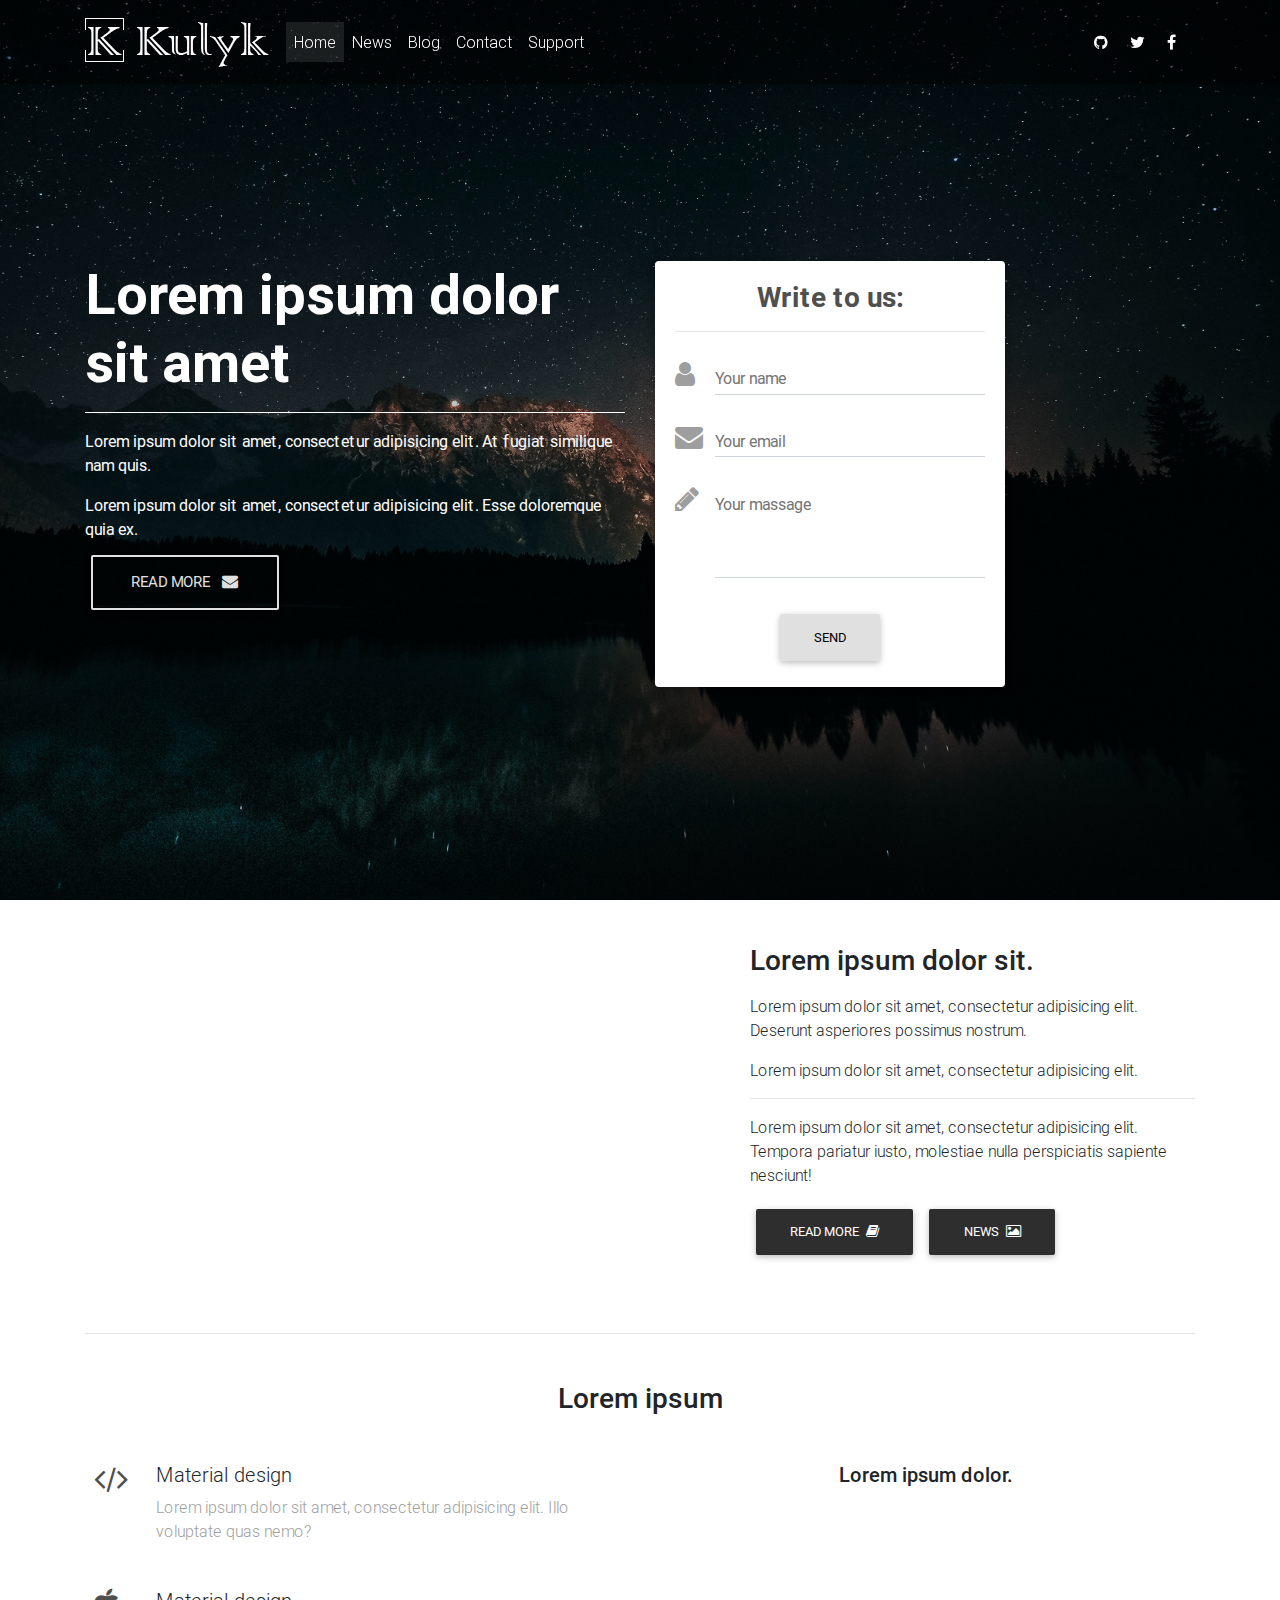
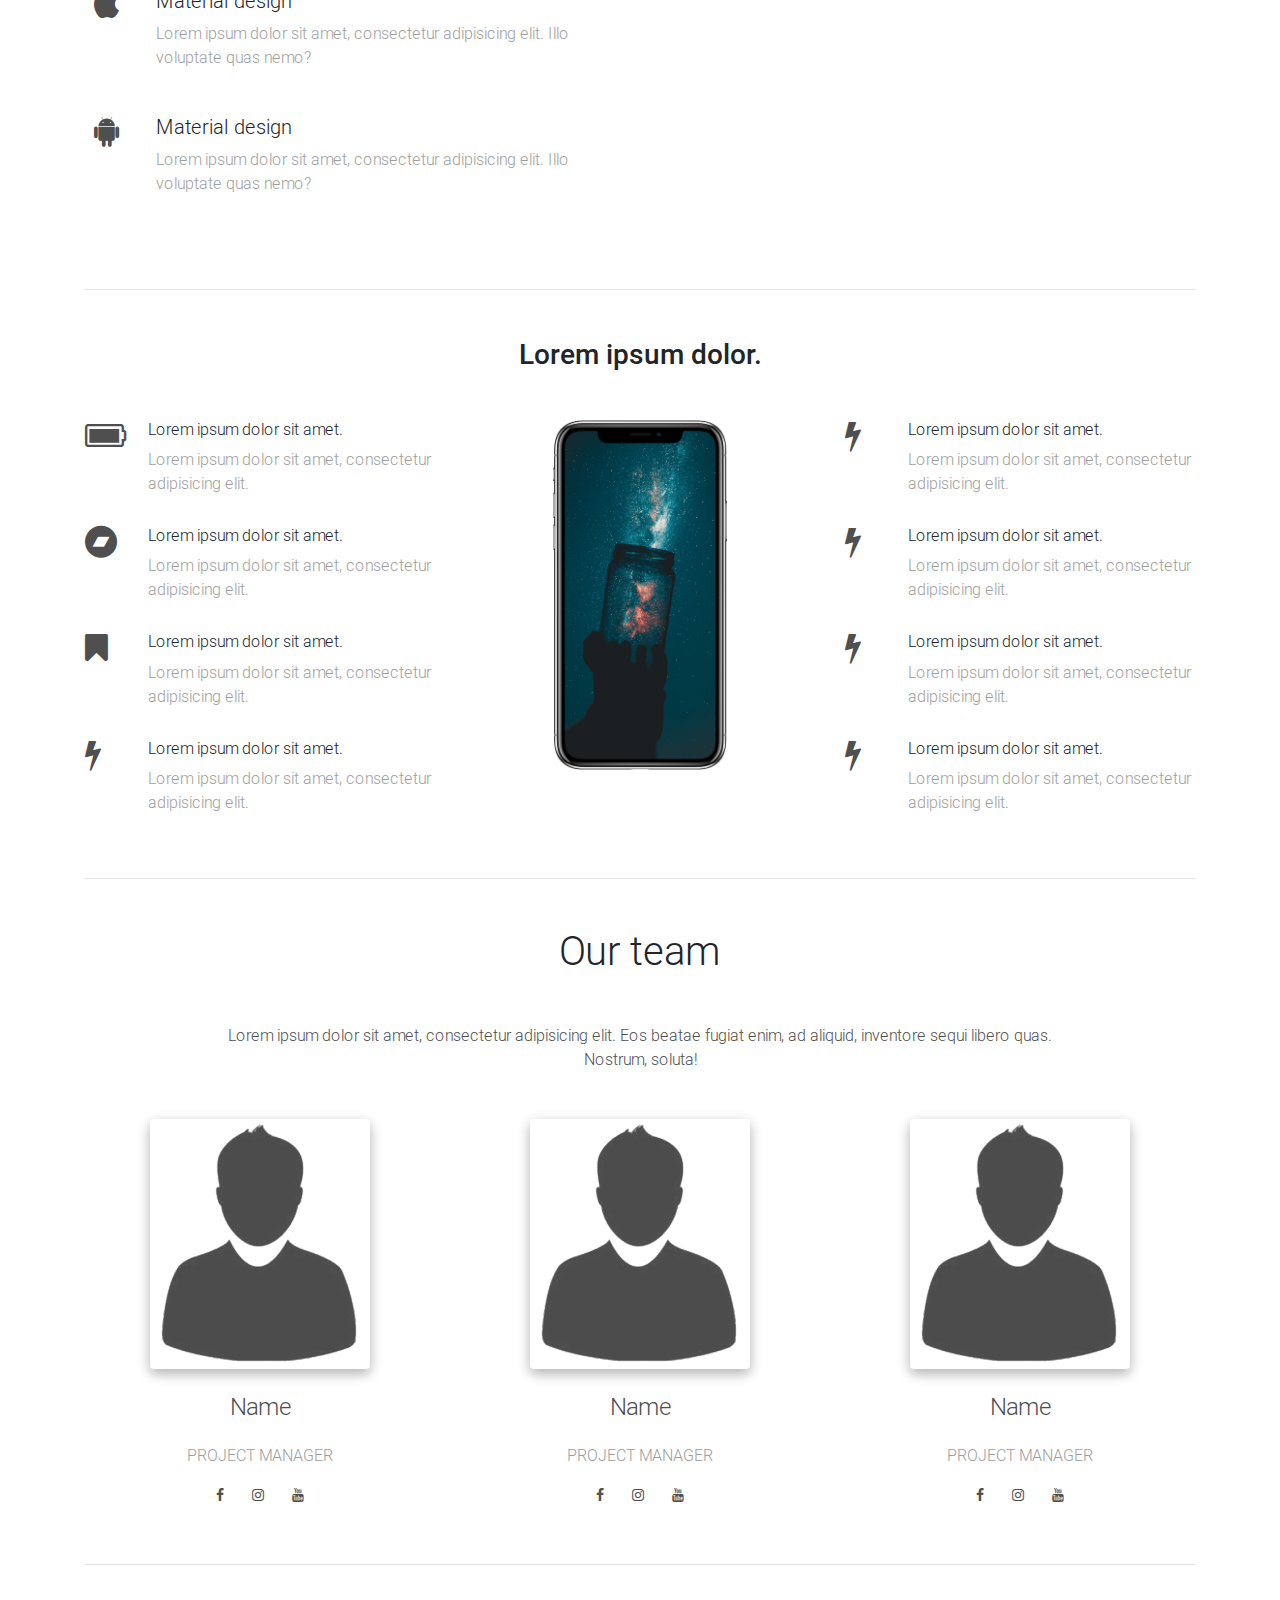
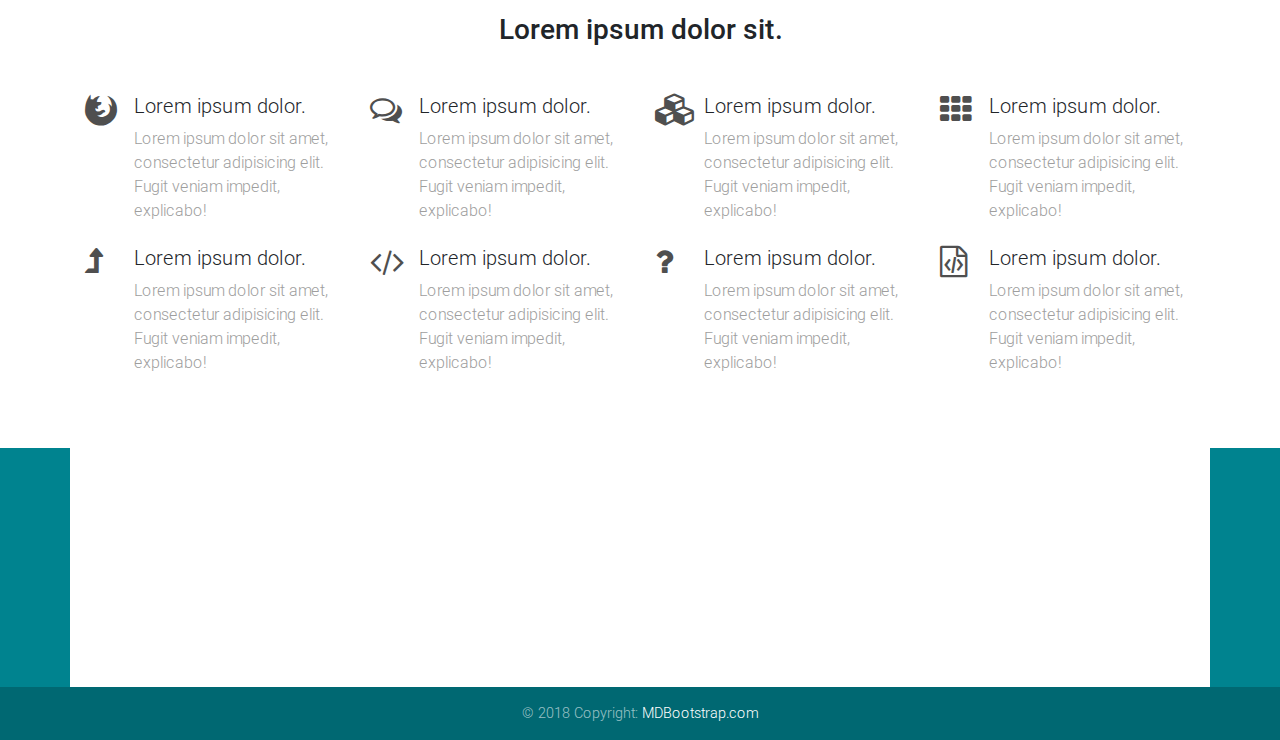
==== commit 14d589ae: "Update index.html" ====
--- a/docs/index.html
+++ b/docs/index.html
@@ -423,42 +423,48 @@
 </main>
    
 <!-- Footer -->
-<footer class="page-footer font-small special-color-dark pt-4">
+<footer class="page-footer font-small cyan darken-3">
 
     <!-- Footer Elements -->
     <div class="container">
 
-      <!--Grid row-->
+      <!-- Grid row-->
       <div class="row">
 
-        <!--Grid column-->
-        <div class="col-md-6 mb-4">
-
-          <!-- Form -->
-          <form class="form-inline">
-            <input class="form-control form-control-sm mr-3 w-75" type="text" placeholder="Search" aria-label="Search">
-            <i class="fa fa-search" aria-hidden="true"></i>
-          </form>
-          <!-- Form -->
-
+        <!-- Grid column -->
+        <div class="col-md-12 py-5">
+          <div class="mb-5 flex-center">
+
+            <!-- Facebook -->
+            <a class="fb-ic">
+              <i class="fa fa-facebook fa-lg white-text mr-md-5 mr-3 fa-2x"> </i>
+            </a>
+            <!-- Twitter -->
+            <a class="tw-ic">
+              <i class="fa fa-twitter fa-lg white-text mr-md-5 mr-3 fa-2x"> </i>
+            </a>
+            <!-- Google +-->
+            <a class="gplus-ic">
+              <i class="fa fa-google-plus fa-lg white-text mr-md-5 mr-3 fa-2x"> </i>
+            </a>
+            <!--Linkedin -->
+            <a class="li-ic">
+              <i class="fa fa-linkedin fa-lg white-text mr-md-5 mr-3 fa-2x"> </i>
+            </a>
+            <!--Instagram-->
+            <a class="ins-ic">
+              <i class="fa fa-instagram fa-lg white-text mr-md-5 mr-3 fa-2x"> </i>
+            </a>
+            <!--Pinterest-->
+            <a class="pin-ic">
+              <i class="fa fa-pinterest fa-lg white-text fa-2x"> </i>
+            </a>
+          </div>
         </div>
-        <!--Grid column-->
-
-        <!--Grid column-->
-        <div class="col-md-6 mb-4">
-
-          <form class="input-group">
-            <input type="text" class="form-control form-control-sm" placeholder="Your email" aria-label="Your email" aria-describedby="basic-addon2">
-            <div class="input-group-append">
-              <button class="btn btn-sm btn-outline-white" type="button">Sign up</button>
-            </div>
-          </form>
-
-        </div>
-        <!--Grid column-->
+        <!-- Grid column -->
 
       </div>
-      <!--Grid row-->
+      <!-- Grid row-->
 
     </div>
     <!-- Footer Elements -->
--- a/docs/css/style.css
+++ b/docs/css/style.css
@@ -9,11 +9,17 @@
 
 main .container {
 	background-color: white;
-	opacity: 0.9;
+	opacity: 1;
 	padding-top: 20px;
 	padding-bottom: 50px;
 }
 
+footer .container {
+	background-color: white;
+	opacity: 1;
+	padding-top: 20px;
+	padding-bottom: 50px;
+}
 .img-fluid {
 	height: 350px;
 }
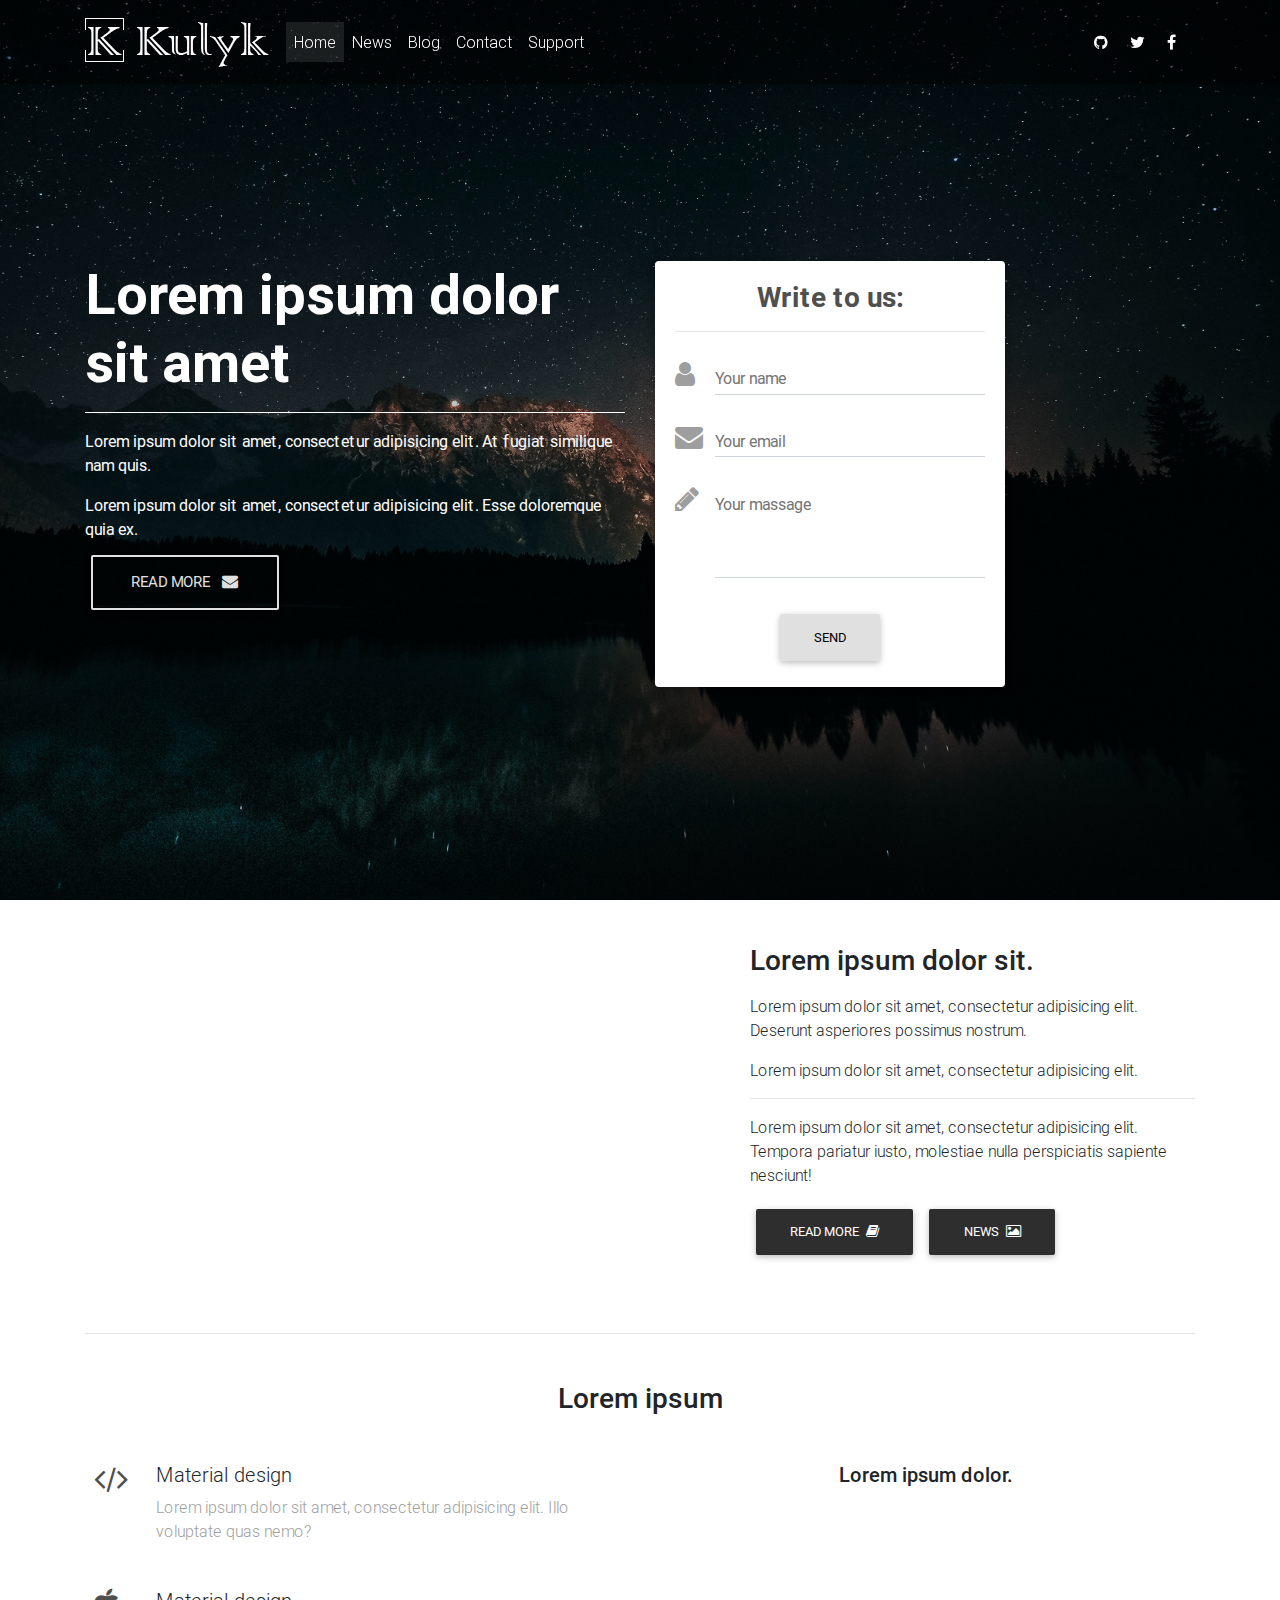
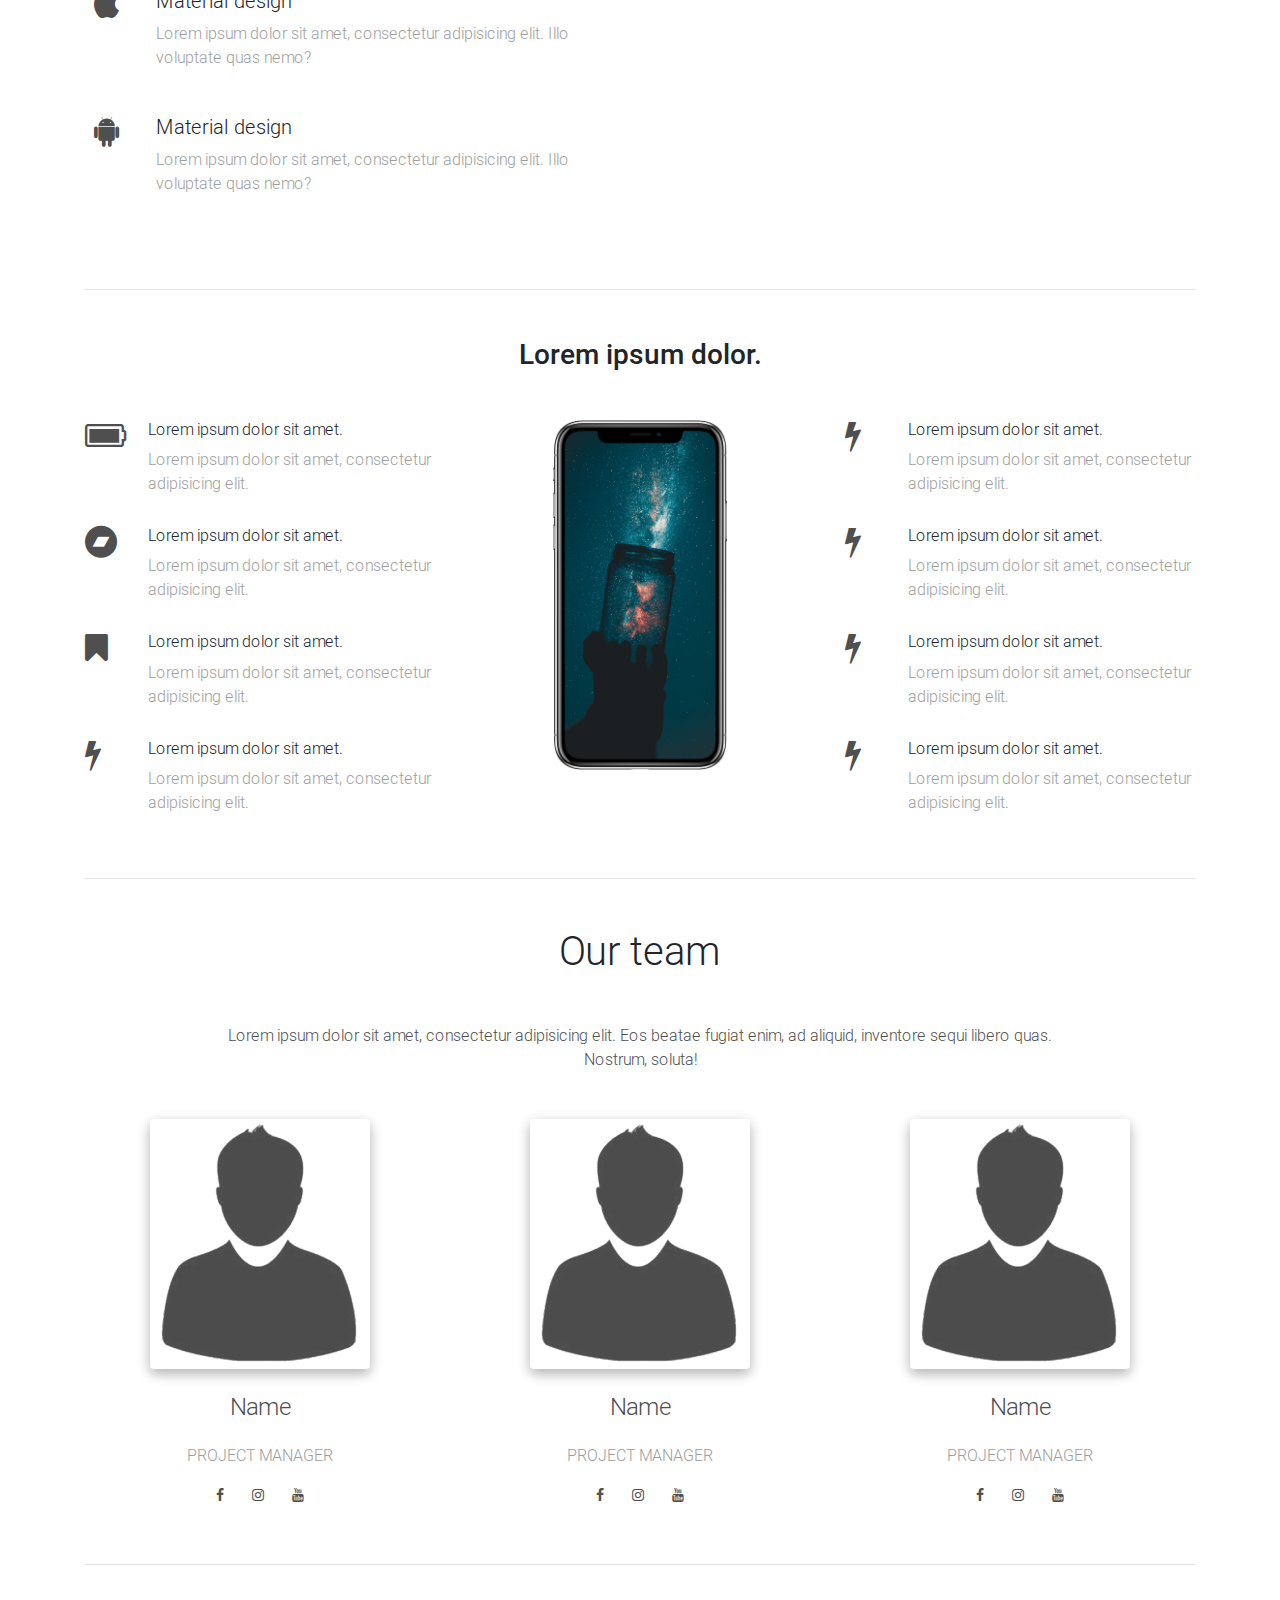
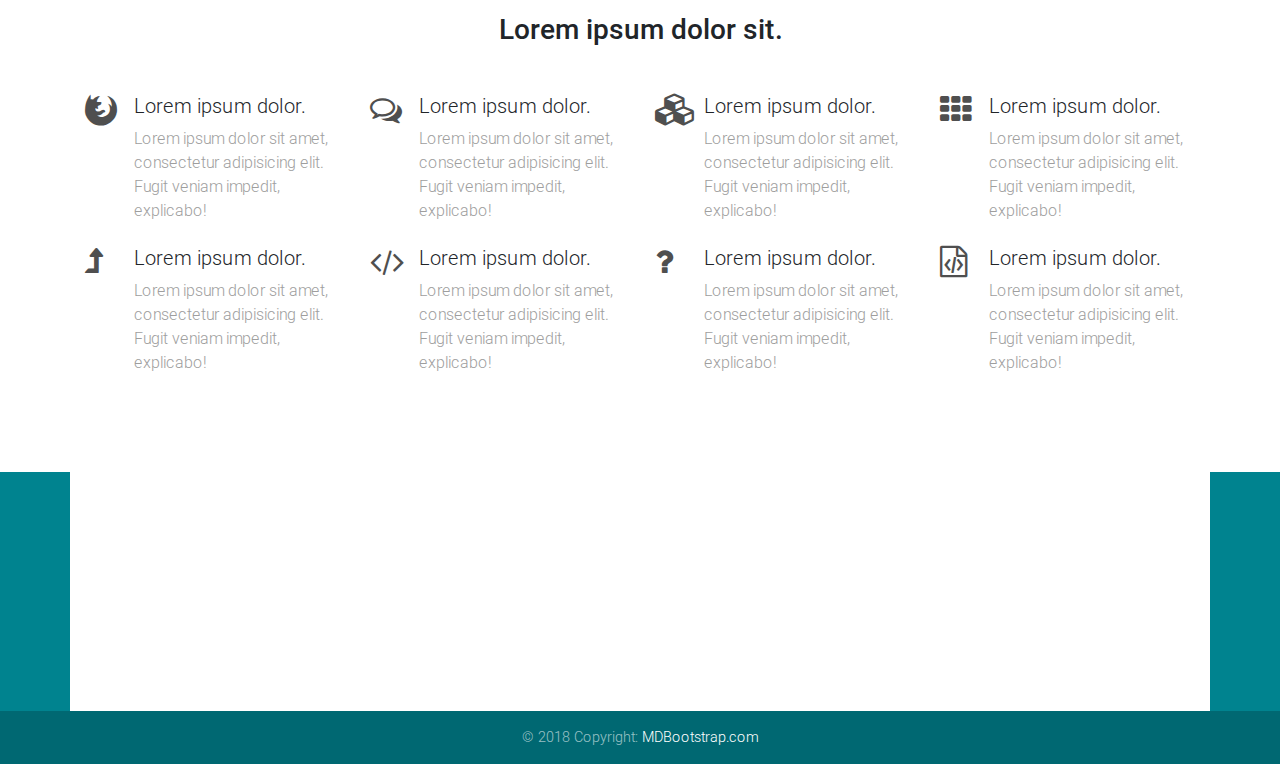
==== commit bcc5cf78: "Update index.html" ====
--- a/docs/index.html
+++ b/docs/index.html
@@ -423,7 +423,7 @@
 </main>
    
 <!-- Footer -->
-<footer class="page-footer font-small cyan darken-3">
+<footer class="page-footer font-small cyan darken-3 mt-4">
 
     <!-- Footer Elements -->
     <div class="container">
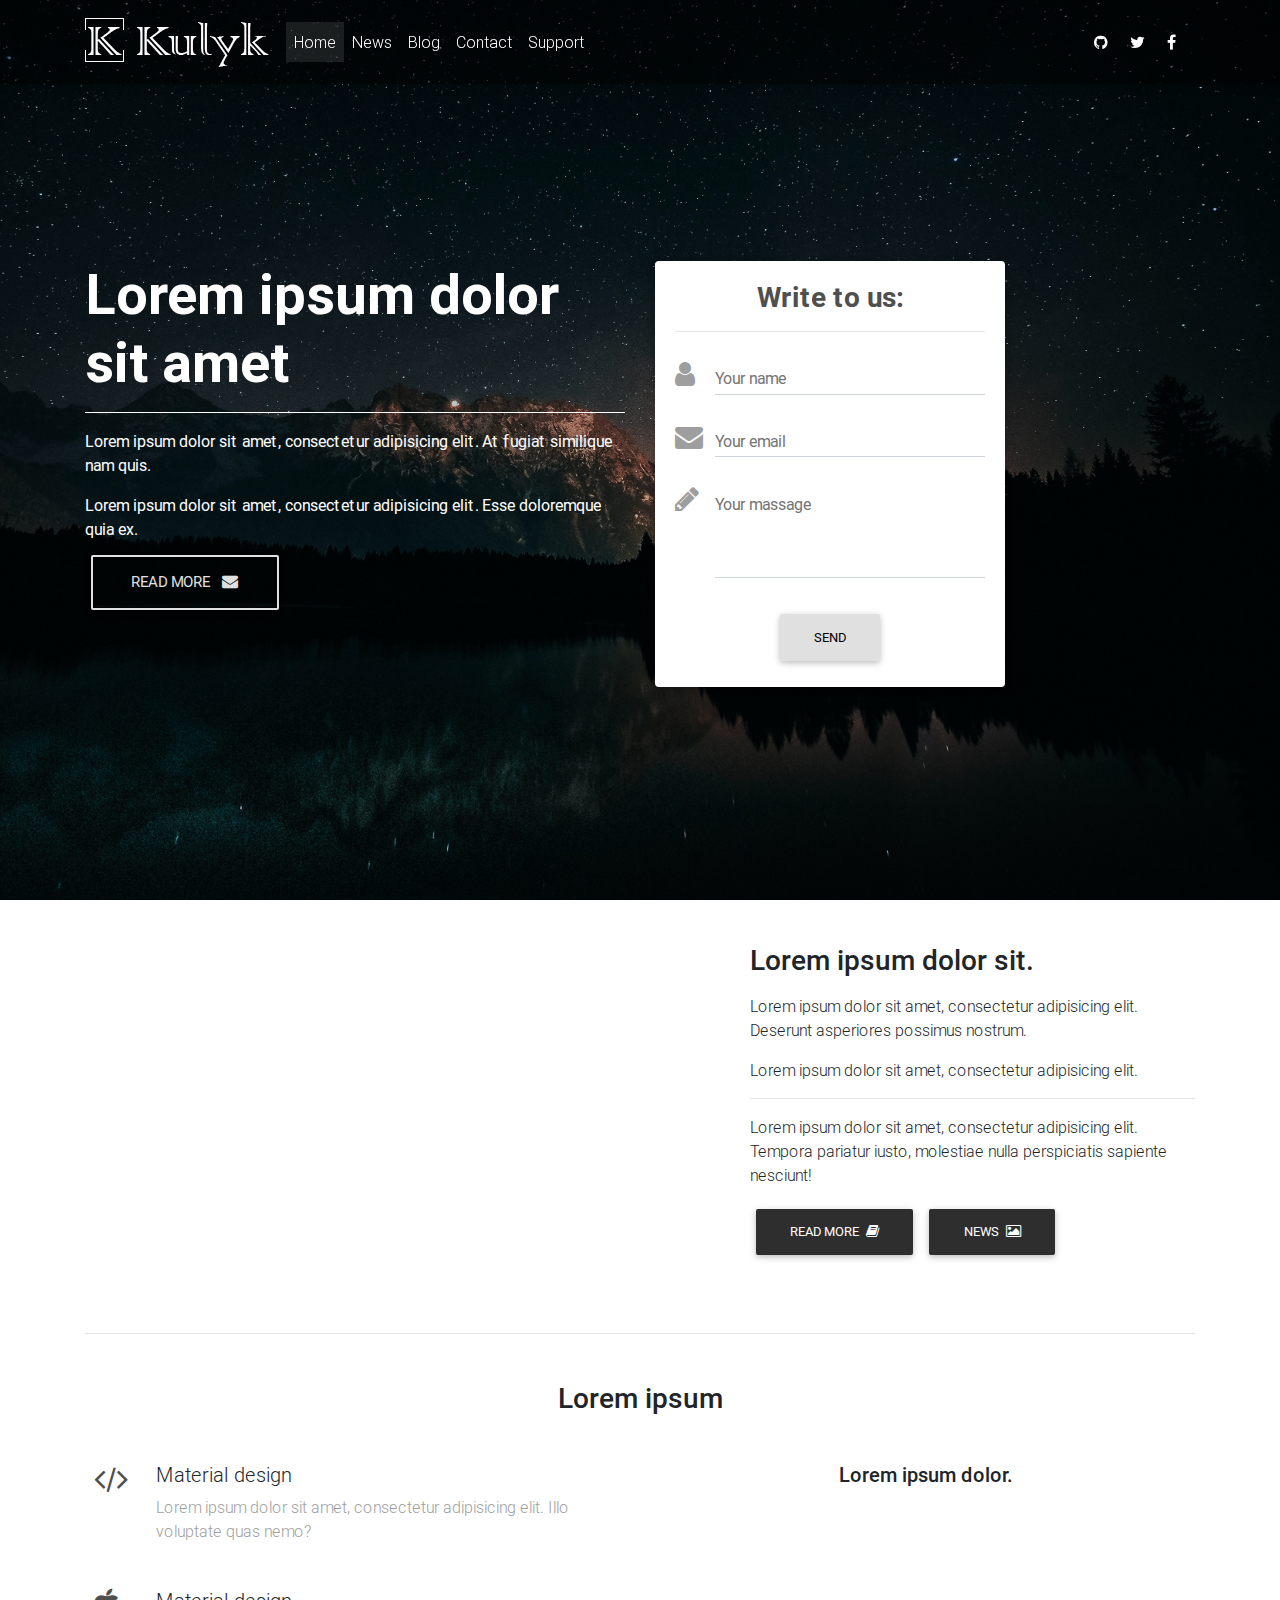
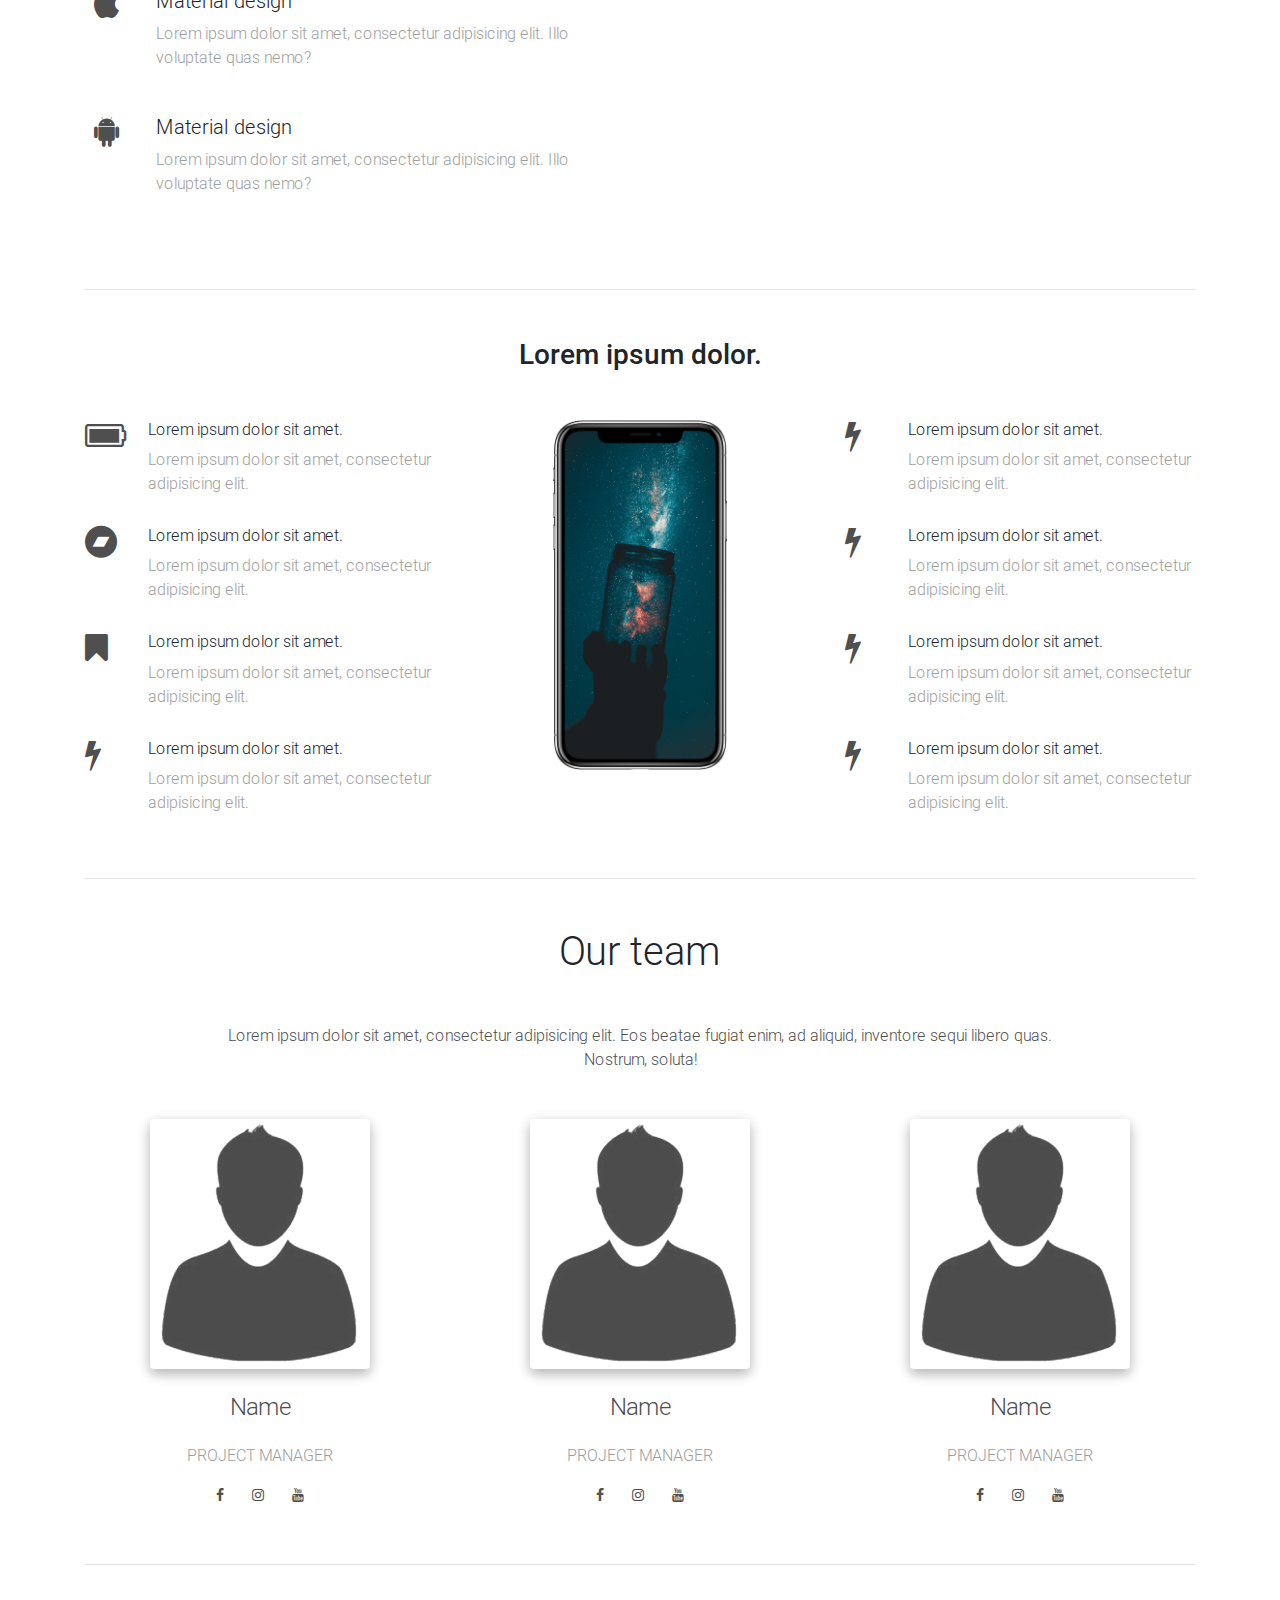
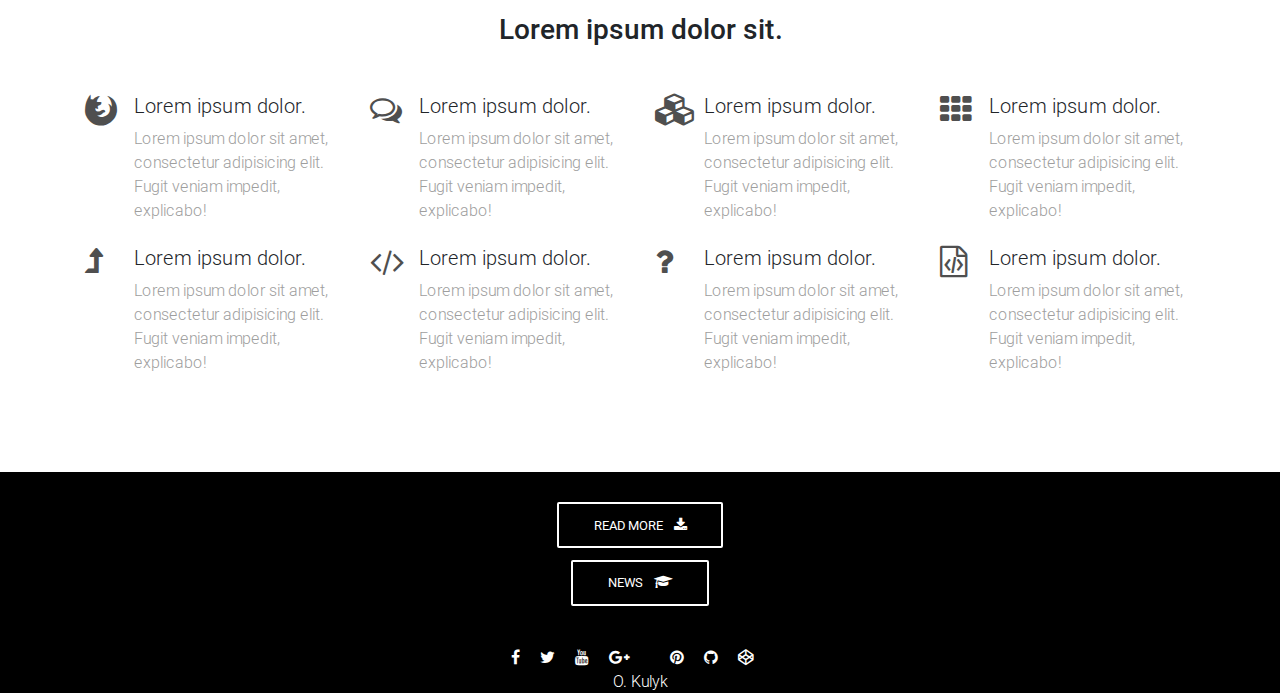
==== commit 5ef5aab5: "Update index.html" ====
--- a/docs/index.html
+++ b/docs/index.html
@@ -422,61 +422,31 @@
     </div>
 </main>
    
-<!-- Footer -->
-<footer class="page-footer font-small cyan darken-3 mt-4">
-
-    <!-- Footer Elements -->
-    <div class="container">
-
-      <!-- Grid row-->
-      <div class="row">
-
-        <!-- Grid column -->
-        <div class="col-md-12 py-5">
-          <div class="mb-5 flex-center">
-
-            <!-- Facebook -->
-            <a class="fb-ic">
-              <i class="fa fa-facebook fa-lg white-text mr-md-5 mr-3 fa-2x"> </i>
-            </a>
-            <!-- Twitter -->
-            <a class="tw-ic">
-              <i class="fa fa-twitter fa-lg white-text mr-md-5 mr-3 fa-2x"> </i>
-            </a>
-            <!-- Google +-->
-            <a class="gplus-ic">
-              <i class="fa fa-google-plus fa-lg white-text mr-md-5 mr-3 fa-2x"> </i>
-            </a>
-            <!--Linkedin -->
-            <a class="li-ic">
-              <i class="fa fa-linkedin fa-lg white-text mr-md-5 mr-3 fa-2x"> </i>
-            </a>
-            <!--Instagram-->
-            <a class="ins-ic">
-              <i class="fa fa-instagram fa-lg white-text mr-md-5 mr-3 fa-2x"> </i>
-            </a>
-            <!--Pinterest-->
-            <a class="pin-ic">
-              <i class="fa fa-pinterest fa-lg white-text fa-2x"> </i>
-            </a>
-          </div>
-        </div>
-        <!-- Grid column -->
-
-      </div>
-      <!-- Grid row-->
-
-    </div>
-    <!-- Footer Elements -->
-
-    <!-- Copyright -->
-    <div class="footer-copyright text-center py-3">© 2018 Copyright:
-      <a href="https://mdbootstrap.com/bootstrap-tutorial/"> MDBootstrap.com</a>
-    </div>
-    <!-- Copyright -->
-
-  </footer>
-  <!-- Footer -->
+<footer class="page-footer text-center font-samll mt-4 wow fadeIn">
+<div class="pt-4">
+<a href="#" class="btn btn-outline-white" role="button">
+Read more <i class="fa fa-download ml-2"></i></a>
+</div>
+
+<a href="#" class="btn btn-outline-white" role="button">
+News <i class="fa fa-graduation-cap ml-2"></i></a>
+
+
+<hr calss="my-4">
+<div calss="pb-4">
+	<a><i class="fa fa-facebook mr-3"></i></a>
+	<a><i class="fa fa-twitter mr-3"></i></a>
+	<a><i class="fa fa-youtube mr-3"></i></a>
+	<a><i class="fa fa-google-plus mr-3"></i></a>
+	<a><i class="fa fa-dribble mr-3"></i></a>
+	<a><i class="fa fa-pinterest mr-3"></i></a>
+	<a><i class="fa fa-github mr-3"></i></a>
+	<a><i class="fa fa-codepen mr-3"></i></a>
+</div>
+<div calss="footer-copyright py-3">
+O. Kulyk
+</div>
+</footer>
     
 
 <!-- SCRIPTS -->
@@ -488,6 +458,9 @@
 <script type="text/javascript" src="js/bootstrap.min.js"></script>
 <!-- MDB core JavaScript -->
 <script type="text/javascript" src="js/mdb.min.js"></script>
+<script>
+ new WOW().init();
+            </script>
 </body>
 
 </html>
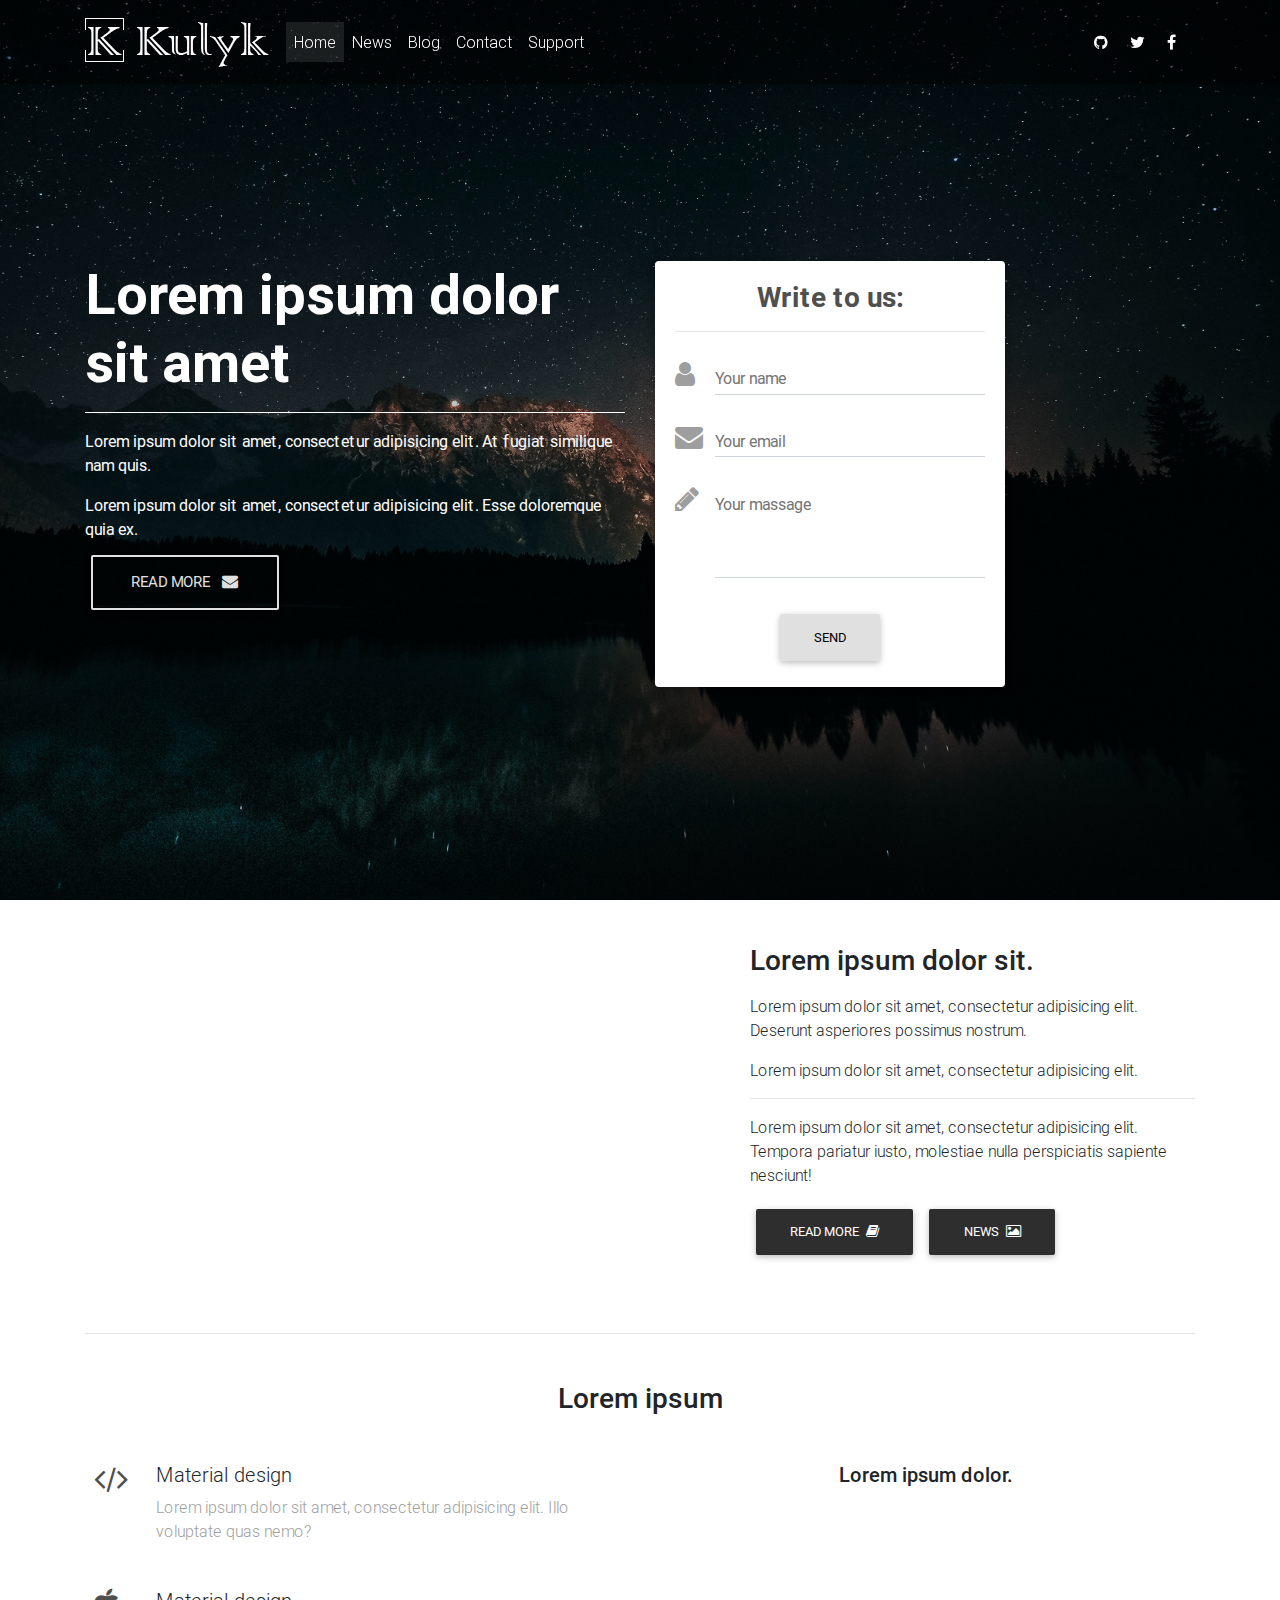
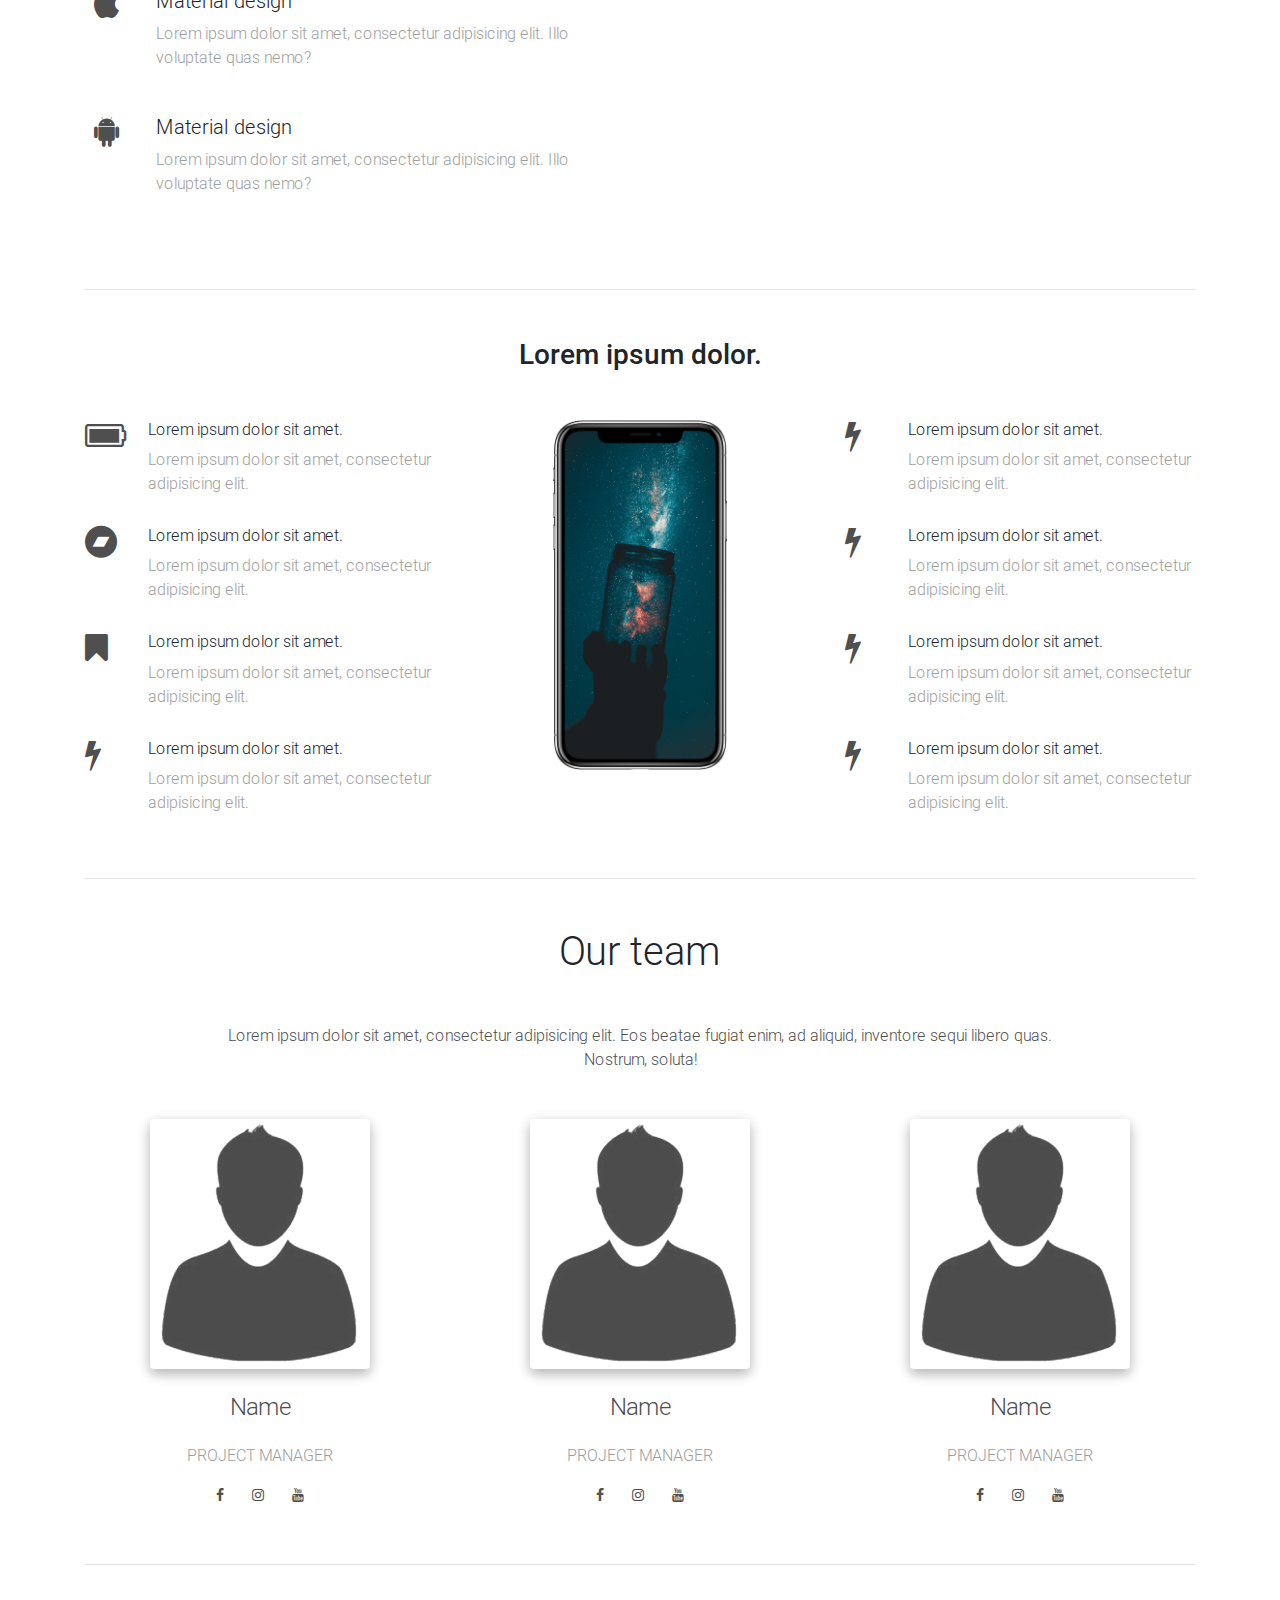
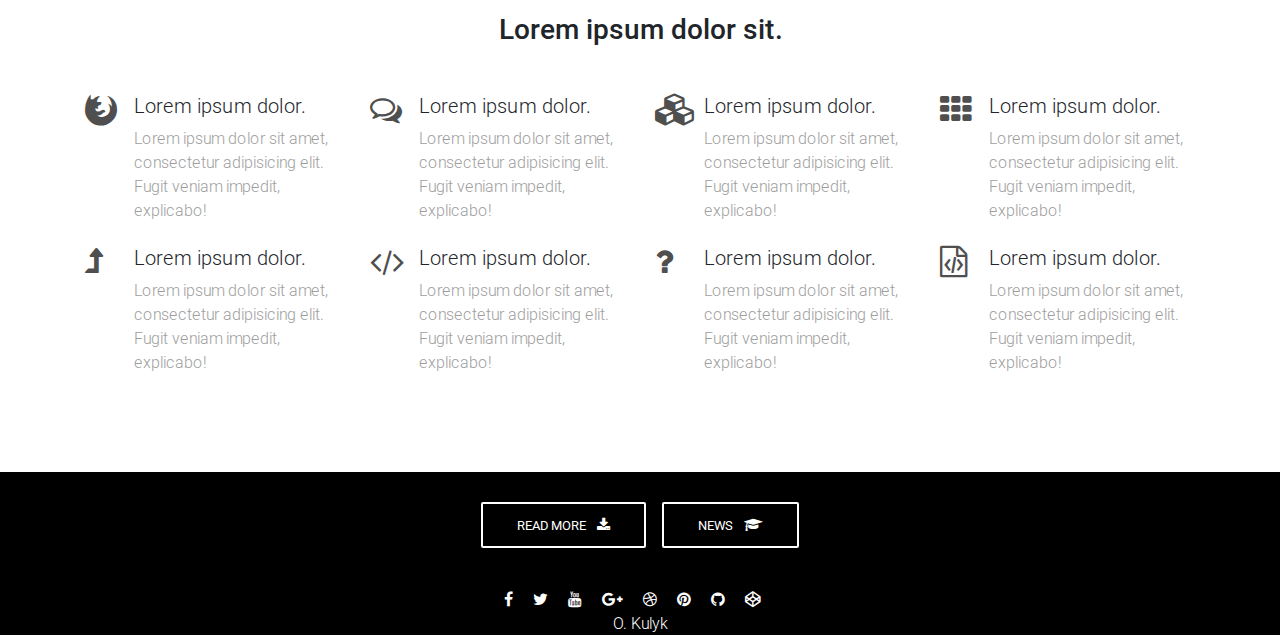
==== commit 4a936ea0: "Update index.html" ====
--- a/docs/index.html
+++ b/docs/index.html
@@ -426,10 +426,9 @@
 <div class="pt-4">
 <a href="#" class="btn btn-outline-white" role="button">
 Read more <i class="fa fa-download ml-2"></i></a>
-</div>
-
 <a href="#" class="btn btn-outline-white" role="button">
 News <i class="fa fa-graduation-cap ml-2"></i></a>
+</div>
 
 
 <hr calss="my-4">
@@ -438,7 +437,7 @@
 	<a><i class="fa fa-twitter mr-3"></i></a>
 	<a><i class="fa fa-youtube mr-3"></i></a>
 	<a><i class="fa fa-google-plus mr-3"></i></a>
-	<a><i class="fa fa-dribble mr-3"></i></a>
+	<a><i class="fa fa-dribbble mr-3"></i></a>
 	<a><i class="fa fa-pinterest mr-3"></i></a>
 	<a><i class="fa fa-github mr-3"></i></a>
 	<a><i class="fa fa-codepen mr-3"></i></a>
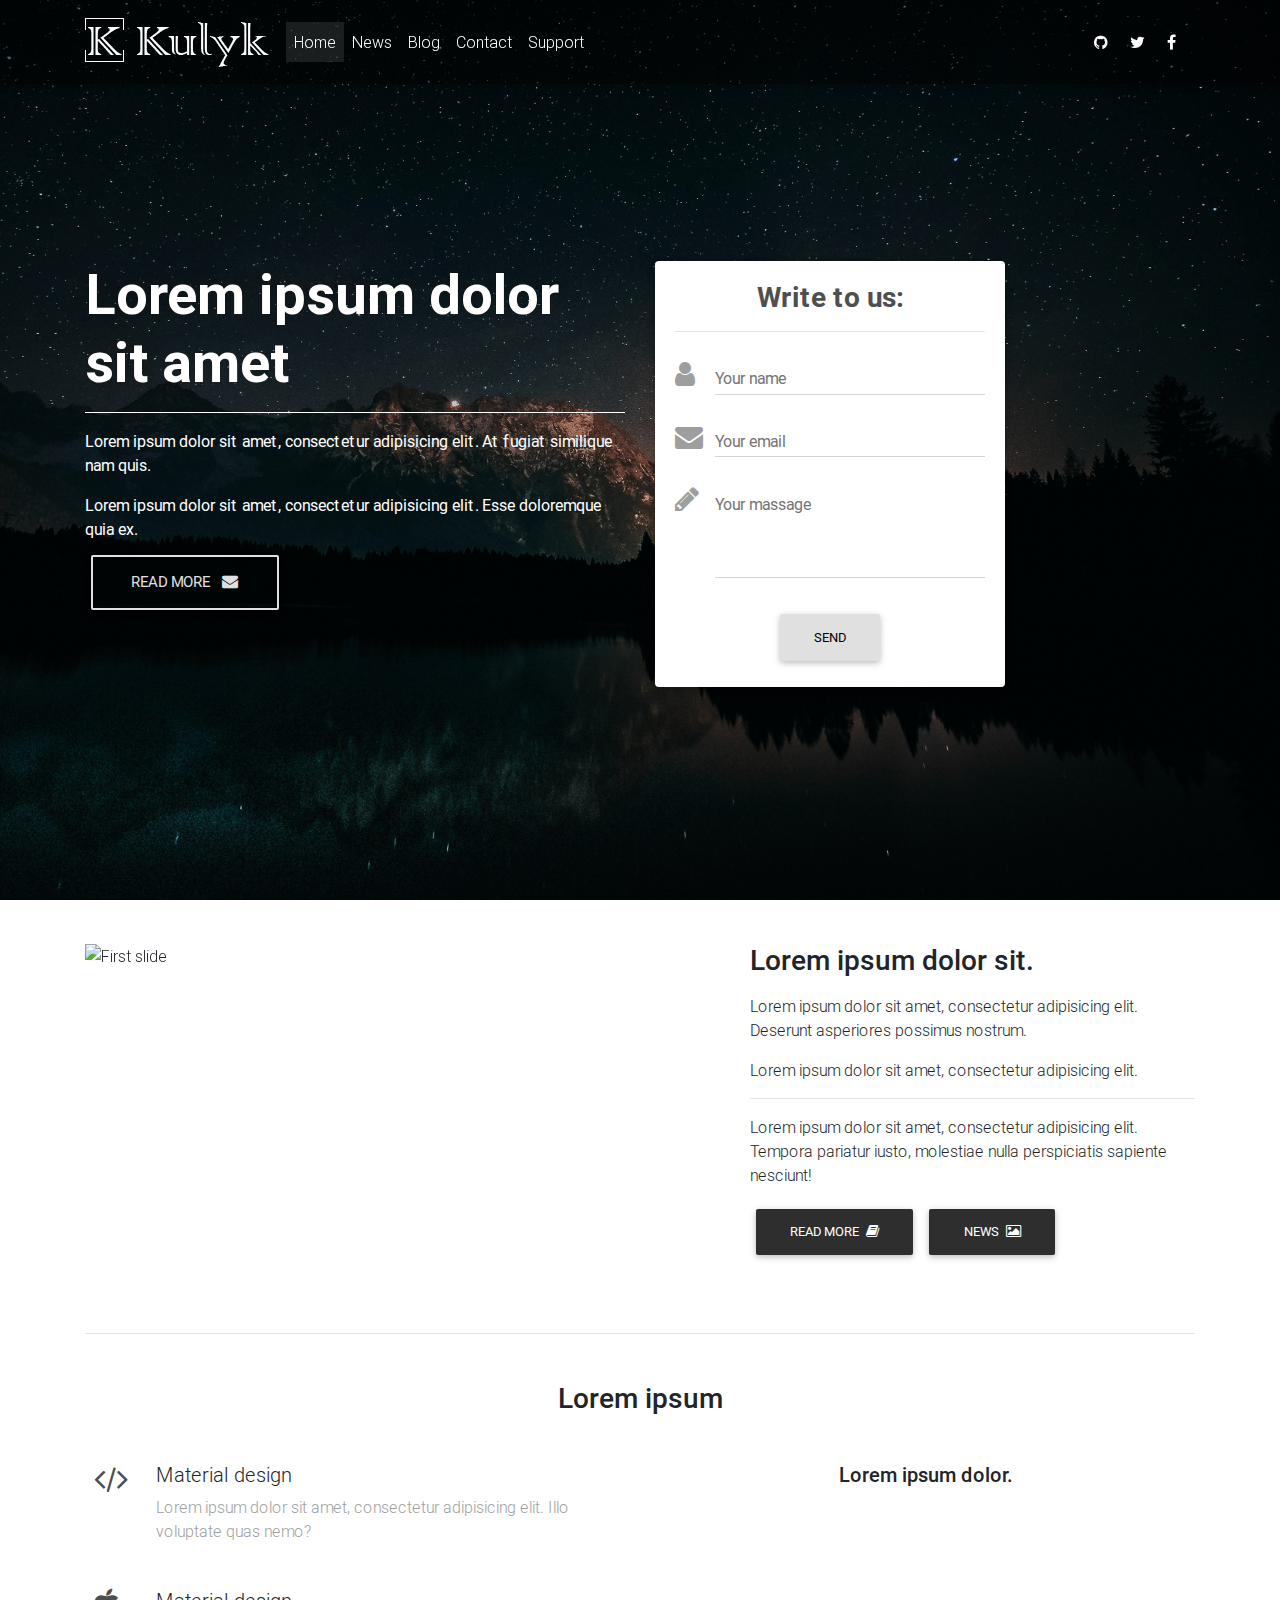
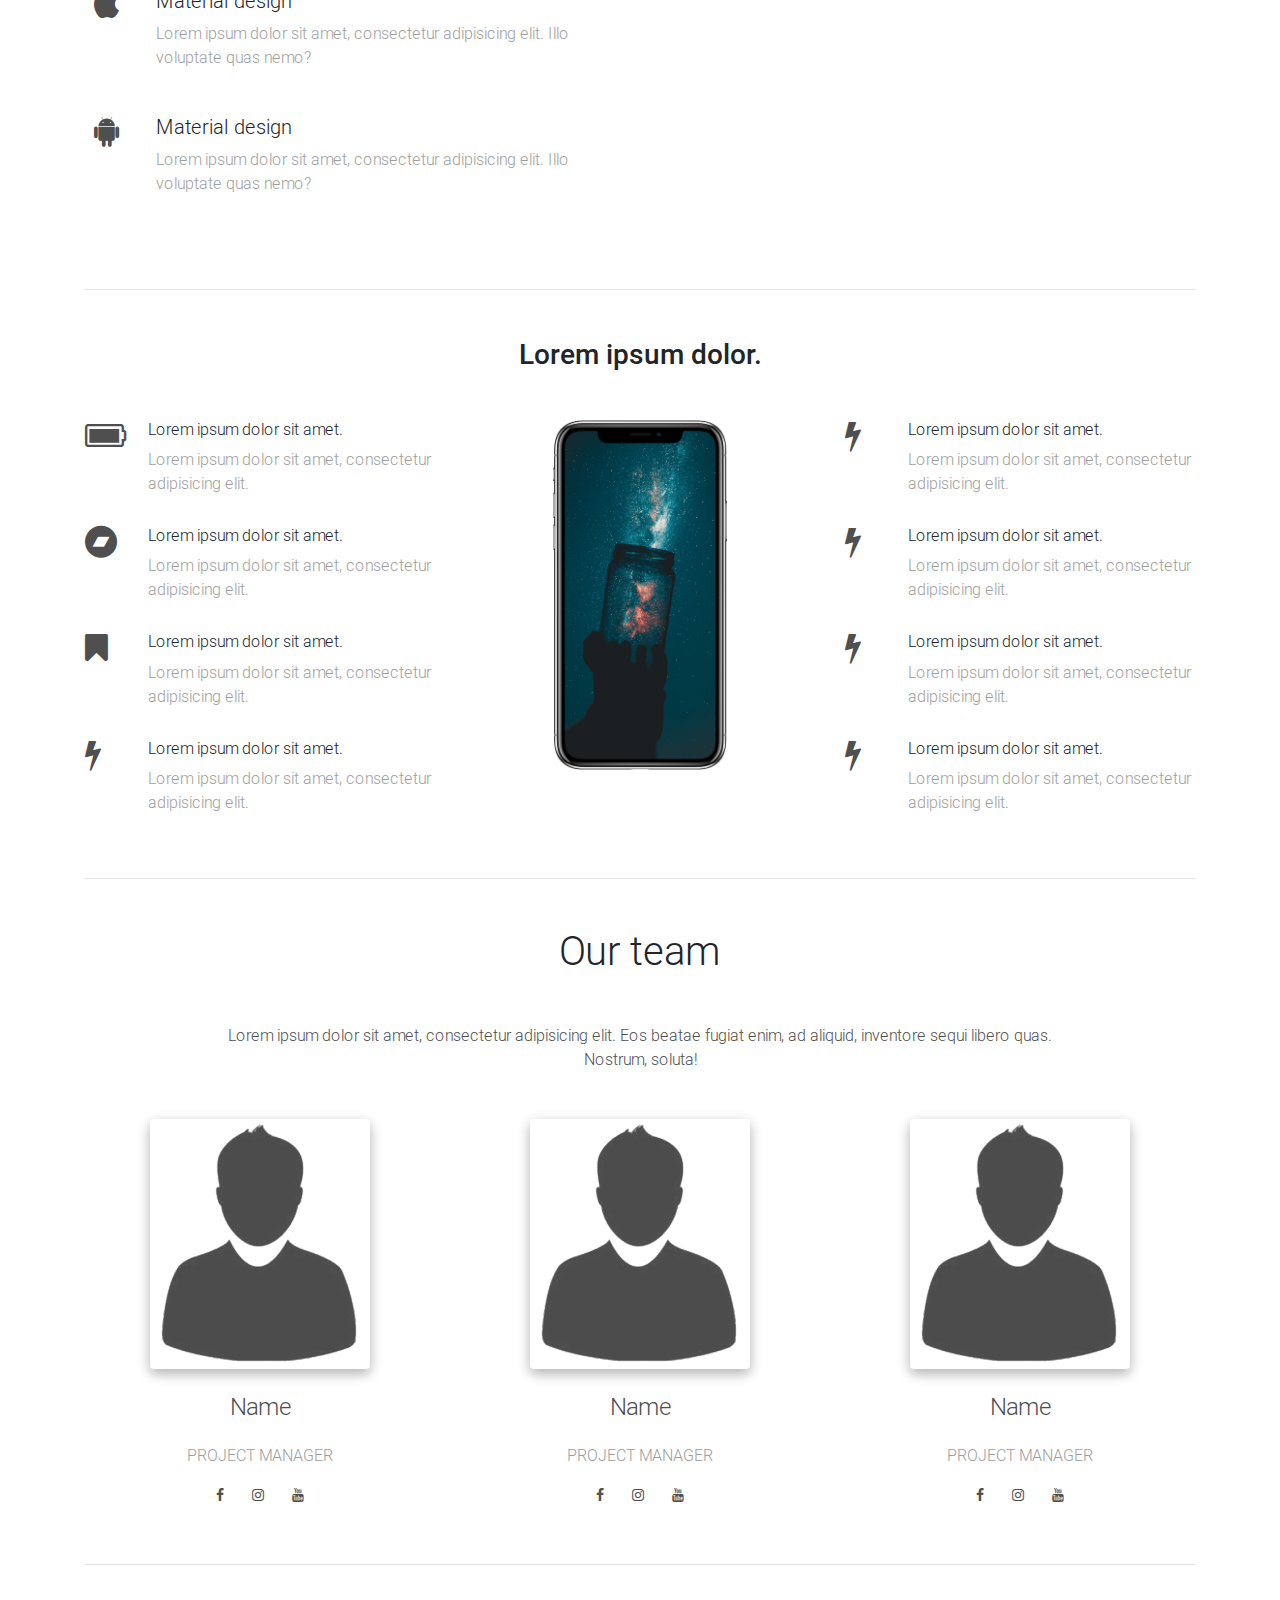
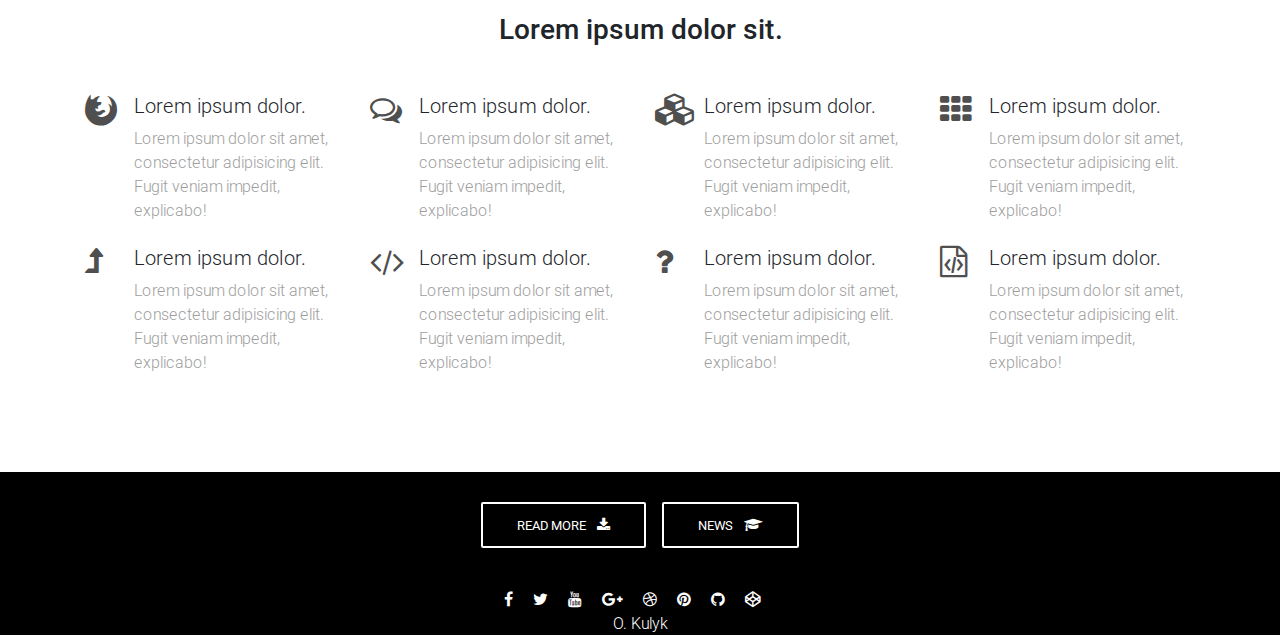
==== commit b4c80a53: "Update index.html" ====
--- a/docs/index.html
+++ b/docs/index.html
@@ -123,7 +123,50 @@
         <section class="mt-8 pt-4 wow fadeIn ">
             <div class="row">
                 <div class="col-md-7 mb-4">
-                    <img src="img/1.jpg" alt="" class="img-fluid z-depth-1-half">
+                    
+			
+		<div id="carousel-example-1z" class="carousel slide carousel-fade" data-ride="carousel">
+  <!--Indicators-->
+  <ol class="carousel-indicators">
+    <li data-target="#carousel-example-1z" data-slide-to="0" class="active"></li>
+    <li data-target="#carousel-example-1z" data-slide-to="1"></li>
+    <li data-target="#carousel-example-1z" data-slide-to="2"></li>
+  </ol>
+  <!--/.Indicators-->
+  <!--Slides-->
+  <div class="carousel-inner" role="listbox">
+    <!--First slide-->
+    <div class="carousel-item active">
+      <img class="d-block w-100" src="https://mdbootstrap.com/img/Photos/Slides/img%20(130).jpg" alt="First slide">
+    </div>
+    <!--/First slide-->
+    <!--Second slide-->
+    <div class="carousel-item">
+      <img class="d-block w-100" src="https://mdbootstrap.com/img/Photos/Slides/img%20(129).jpg" alt="Second slide">
+    </div>
+    <!--/Second slide-->
+    <!--Third slide-->
+    <div class="carousel-item">
+      <img class="d-block w-100" src="https://mdbootstrap.com/img/Photos/Slides/img%20(70).jpg" alt="Third slide">
+    </div>
+    <!--/Third slide-->
+  </div>
+  <!--/.Slides-->
+  <!--Controls-->
+  <a class="carousel-control-prev" href="#carousel-example-1z" role="button" data-slide="prev">
+    <span class="carousel-control-prev-icon" aria-hidden="true"></span>
+    <span class="sr-only">Previous</span>
+  </a>
+  <a class="carousel-control-next" href="#carousel-example-1z" role="button" data-slide="next">
+    <span class="carousel-control-next-icon" aria-hidden="true"></span>
+    <span class="sr-only">Next</span>
+  </a>
+  <!--/.Controls-->
+</div>
+<!--/.Carousel Wrapper-->	
+			
+			
+			
                 </div>
 
                 <div class="col-md-5 mb-4">
